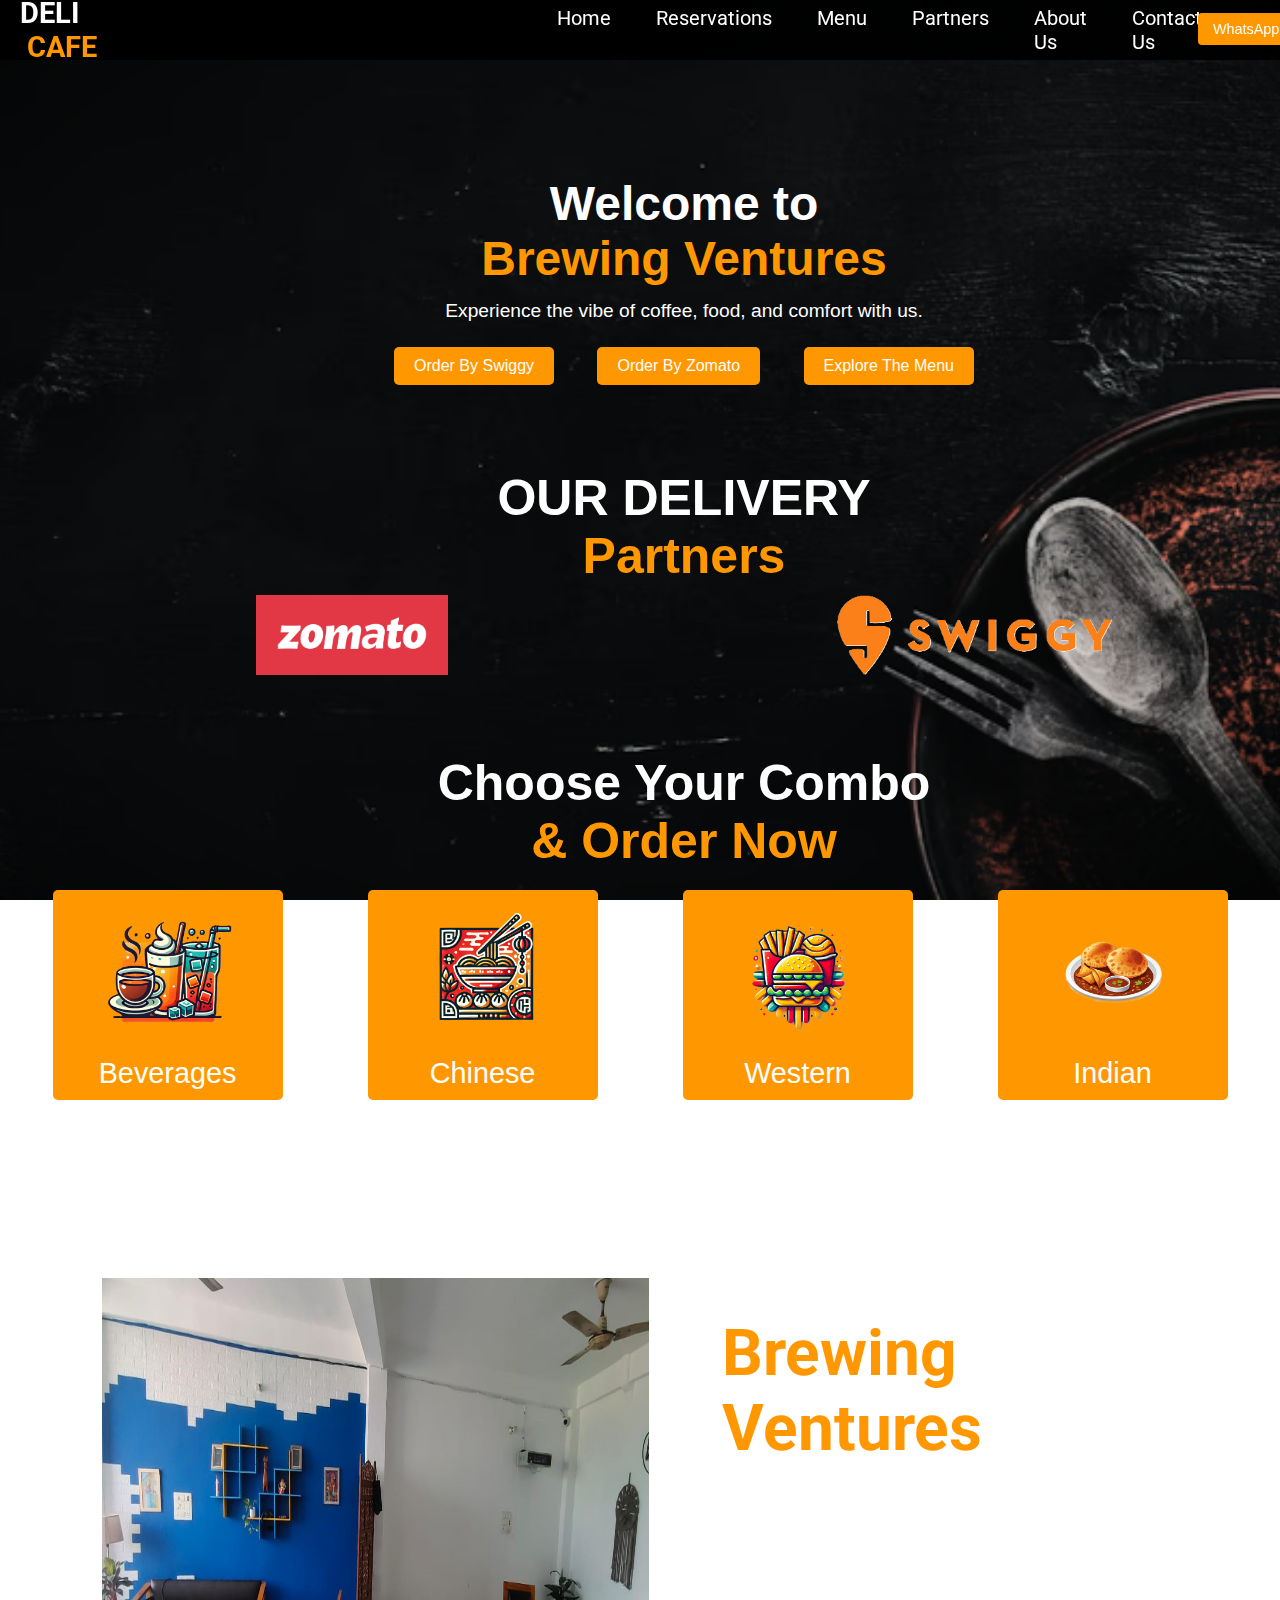
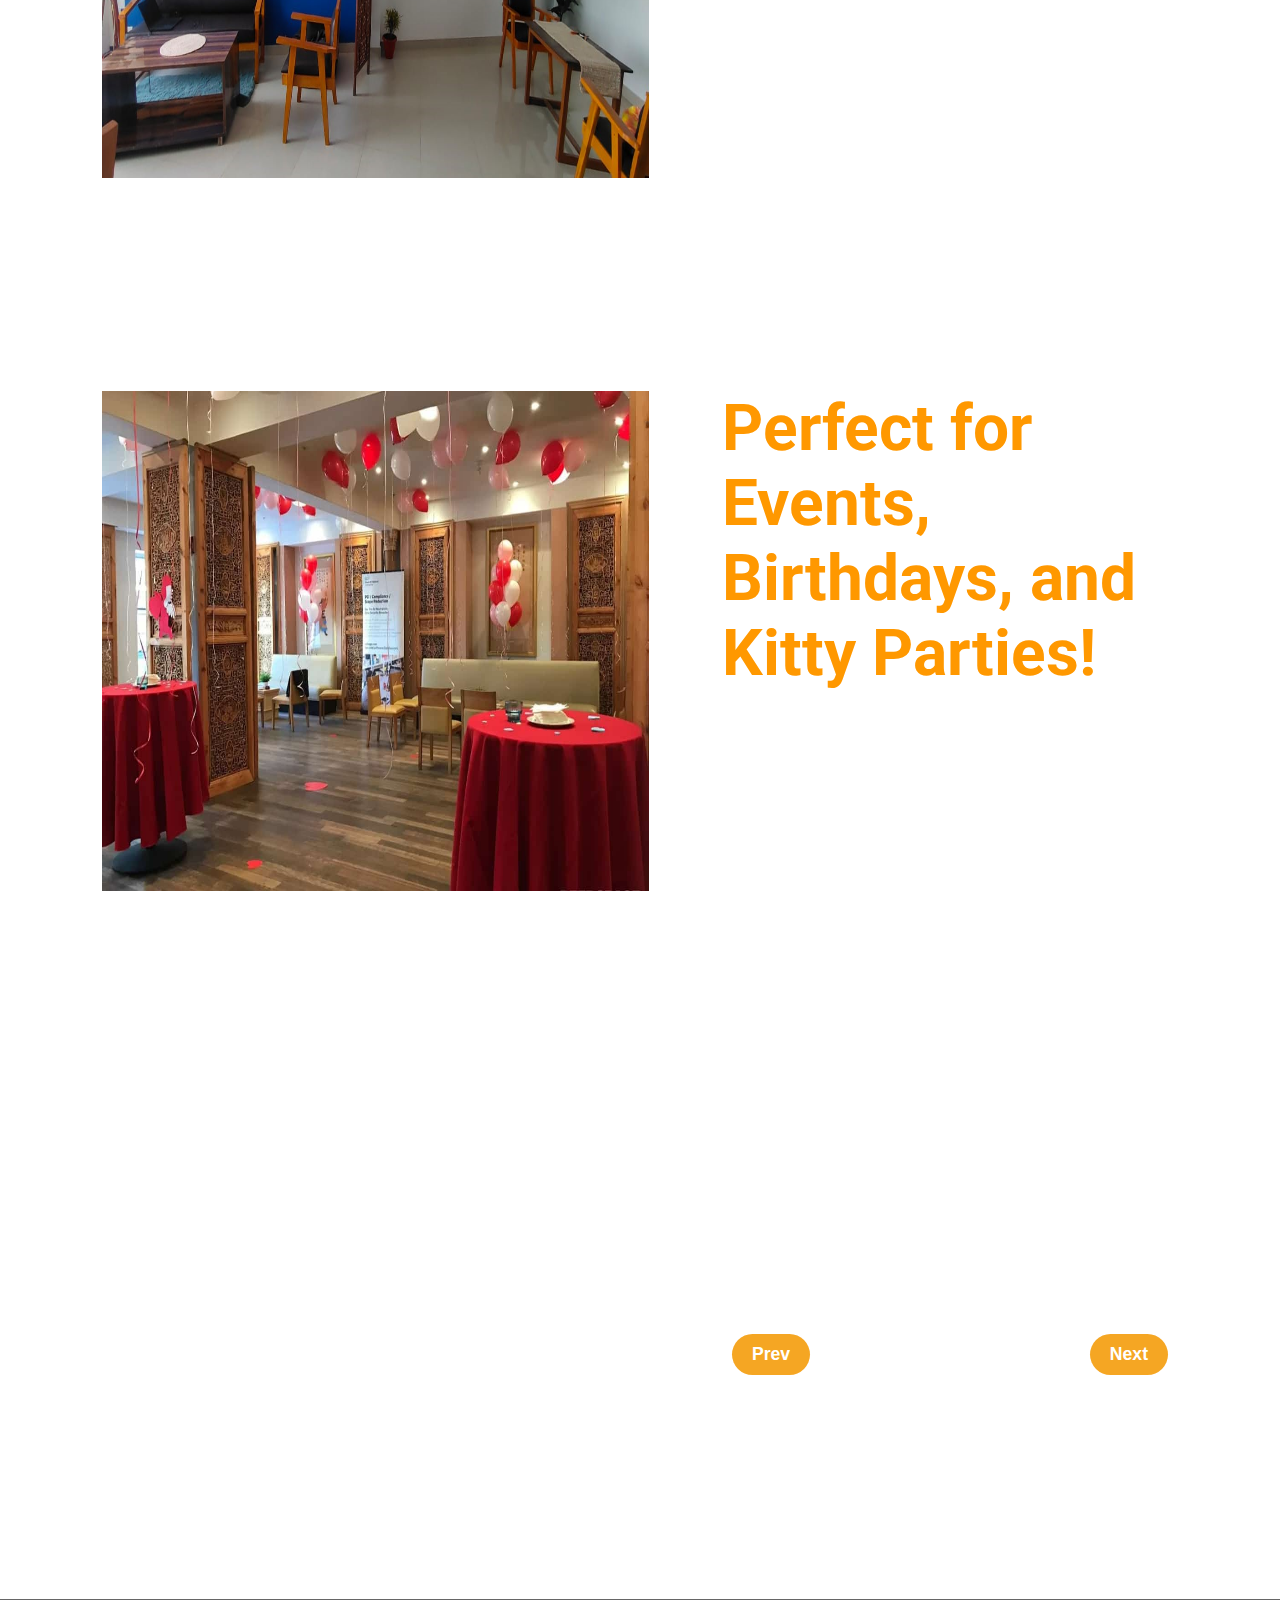
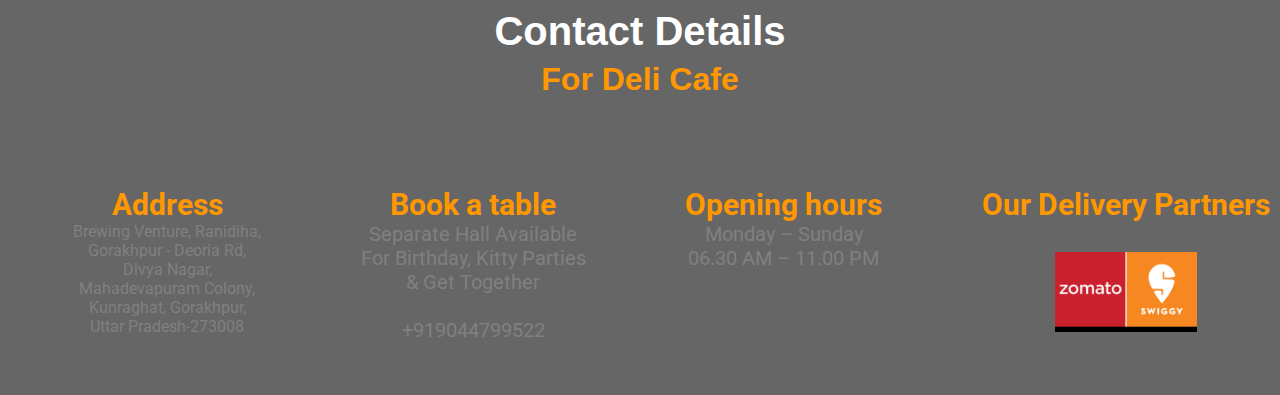
==== index.html @ f98425eb "changed the icon functioning" ====
<!DOCTYPE html>
<html lang="en">
<head>
  <meta charset="UTF-8">
  <meta name="viewport" content="width=device-width, initial-scale=1.0">
  <link href="https://fonts.googleapis.com/css2?family=Roboto:wght@400;700&display=swap" rel="stylesheet">

  <title>Deli Cafe</title>
  <link rel="stylesheet" href="style.css">
</head>
<body>
  <div class="background-container">
    <header class="hero-section">
        <nav class="navbar">
            
                <a href="index.html"><div class="logo">DELI &nbsp;<span class="highlight">CAFE</span></div></a>
            <ul class="nav-links">
                <li><a href="index.html">Home</a></li>
                <li><a href="chatform.html">Reservations</a></li>
                <li><a href="menu.html">Menu</a></li>
                <li><a href="#avii">Partners</a></li>
                <li><a href="#about-us">About Us</a></li>
                <li><a href="#Contactid">Contact Us</a></li>
            </ul>
            <a href="https://wa.me/919044799522
            "><button class="cta-button">WhatsApp</button></a>
        </nav></header> 
        </div>
    <div class="content">
      <h1>Welcome to <br> <span style="color:#ff9800 ;"> Brewing Ventures</span></h1>
      <p>Experience the vibe of coffee, food, and comfort with us.</p>
      <div style="display: flex;justify-content: space-between;">
      <a href="https://www.swiggy.com/city/gorakhpur/brewing-venture-deoria-road-golghar-rest984913"><button>Order By Swiggy</button></a>
      <a href="http://zoma.to/r/21503850" id="avii"><button>Order By Zomato</button></a>
      <a href="menu.html"><button>Explore The Menu</button></a>
    </div>
    </div>
    <div class="partnerss">
        <h1 id="avi" class="content1">OUR DELIVERY <br><span style="color: #ff9800;">Partners</span></h1>
        <a href="http://zoma.to/r/21503850"><img  class="zomato" src="Screenshot (150).png" alt="Zomato"></a>
        <a href="https://www.swiggy.com/city/gorakhpur/brewing-venture-deoria-road-golghar-rest984913"><img class="swiggy" src="images.png" alt="Swiggy"></a>
    </div>
  <div>
  <nav>
    <h1 class="content1">Choose Your Combo <br><span style="color: #ff9800;">& Order Now</span></h1>
    <ul class="menu-type">
        <li><a href="menu.html#Beverages"><button>
            <img style="height: 150px;" src="logo.jpg" alt="">
            <p>Beverages</p></button></a></li>
        <li><a href="menu.html#chinese"><button>
            <img style="height: 150px;" src="logo1.png" alt="">
            <p>Chinese</p></button></a></li>
            <li><a href="menu.html#pasta"><button>
                <img style="height: 150px;" src="logo3.png" alt="">
                <p>Western</p></button></a></li>
        <li><a href="menu.html#indian"><button>
            <img style="height: 150px;" src="logo4.jpeg" alt="">
            <p>Indian</p></button></a></li>
        
    </ul>
</nav>
</div>

<div class="about-us" id="about-us">
    <main>
        <section class="menu-section">
            <img class="event-image" src="WhatsApp Image 2024-12-07 at 20.28.45_071968f3.jpg" alt="event">
        </section>
        <section class="menu-section"> 
            <h1 class="event-text" style="margin-bottom: 50px;"><p style="color: white;font-size: xx-large;text-align: center;margin-left: -100px;"> Welcome to</p> Brewing Ventures</h1>
            <p>Welcome to Deli Cafe, where every sip and bite is crafted to perfection! We specialize in serving a delectable range of beverages and fast foods that promise to satisfy every craving. Whether you’re in the mood for a refreshing drink, a steaming cup of coffee, or a quick snack, our cozy ambiance and delightful flavors make us the go-to spot for food lovers.

                Drop in to relax, connect, and indulge in your favorite treats—because great food and beverages are best enjoyed with great company!</p>
        </section>
    </main>
</div>


<div class="about-us">
    <main>
        <section class="menu-section">
            <img class="event-image" src="san-francisco-Bright-Open-Event-Space-SOMA-next-SFMOMA.jpg" alt="event">
        </section>
        <section class="menu-section"> 
            <h1 class="event-text">Perfect for <br> Events, <br> Birthdays, and Kitty Parties!</h1>
            <p>Brewing Ventures Making Your Celebrations Unforgettable!</p>
        </section>
    </main>
</div>
<div class="about-us" id="about-us">
    <main>
        <section class="menu-section">
            <iframe src="https://www.google.com/maps/embed?pb=!1m18!1m12!1m3!1d3563.6084192847234!2d83.42944248048455!3d26.724954016835788!2m3!1f0!2f0!3f0!3m2!1i1024!2i768!4f13.1!3m3!1m2!1s0x39915d004d059161%3A0xf191e8bc02a434fe!2sBrewing%20Venture!5e0!3m2!1sen!2sin!4v1733941268283!5m2!1sen!2sin" width="600" height="450" style="border:0;" allowfullscreen="" loading="lazy" referrerpolicy="no-referrer-when-downgrade"></iframe>
        </section>
        <section class="menu-section"> 
            <h2 style="margin-left: 15%;margin-bottom: 20%;">Reviews by our Customers</h2>
            <div class="testimonial-container">
                <div class="testimonial-card">
                    <p>“I loved the variety on the menu!”</p>
                    <h4>- John Doe</h4>
                    
                </div>
                <div class="testimonial-card">
                    <p>“Service was quick, even during peak hours.”</p>
                    <h4>- Sarah Lee</h4>
                    
                </div>
                <div class="testimonial-card">
                    <p>“Loved the music and lighting—it set the perfect mood.”</p>
                    <h4>- Robert King</h4>
                    
                </div>
            </div>
            <div class="testimonial-navigation" style="display: flex;justify-content: space-between;">
                <button id="prevTestimonial" onclick="prevTestimonial()" >Prev</button>
                <button id="nextTestimonial" onclick="nextTestimonial()">Next</button>
            </div>
        </section>
    </main>
</div>
<script>
    let currentTestimonialIndex = 0;
    const testimonials = document.querySelectorAll('.testimonial-card');
    const totalTestimonials = testimonials.length;
    function showTestimonial(index) {
        testimonials.forEach((testimonial, i) => {
            testimonial.style.display = (i === index) ? 'block' : 'none';
        });
    }
    function prevTestimonial() {
        currentTestimonialIndex = (currentTestimonialIndex === 0) ? totalTestimonials - 1 : currentTestimonialIndex - 1;
        showTestimonial(currentTestimonialIndex);
    }
    function nextTestimonial() {
        currentTestimonialIndex = (currentTestimonialIndex === totalTestimonials - 1) ? 0 : currentTestimonialIndex + 1;
        showTestimonial(currentTestimonialIndex);
    }
    showTestimonial(currentTestimonialIndex);
</script>




<div class="contact" id="Contactid">
    <h1>Contact Details <br> <span style="font-size: xx-large;color: #ff9800;">For Deli Cafe</span></h1>
    <div class="c">
<div class="c1">
<h2>Address</h2>
<p>Brewing Venture, Ranidiha, <br> Gorakhpur - Deoria Rd, <br>Divya Nagar, <br>Mahadevapuram Colony,<br> Kunraghat, Gorakhpur,<br> Uttar Pradesh-273008</p></div>
<div class="c2">
<h2>Book a table</h2>
<p >Separate Hall Available <br> For Birthday, Kitty Parties <br> & Get Together <br><br> +919044799522</p>
</div>
<div class="c3">
<h2>Opening hours</h2>
<p>Monday – Sunday <br>
    06.30 AM – 11.00 PM</p>
</div>
<div class="c4">
<h2>Our Delivery Partners</h2>
<img src="901916-swiggy-vs-zomato.jpg" alt="">
</div>
</div>
</div>
</body>
</html>
---- style.css ----
/* General Reset */
* {
    margin: 0;
    padding: 0;
    box-sizing: border-box;
  }
  body{
    color: white;
    background-image: url('clay-dishes-plate-top-view-free-space-your-text_187166-10574.png');
    background-repeat: no-repeat;
    background-size:cover;
    background-position: center;
    background-attachment: fixed;
    /* filter: blur(8px); */
    /* position: relative; */
    height: 100vh;
    font-size: 20px;
    font-family: 'Roboto', sans-serif;
  }
  /* Full-Screen Background */
  background-container{
    display: block;
}

  
  /* Hero Section Styling */
  .hero-section {
    background-color: rgba(0, 0, 0, 0.316); /* Dark overlay for contrast */
    color: white;
    /* padding: 10px 0; */
   width: 100%;
    
  }
  
  /* Navbar */
  .navbar {
    position: fixed;
    top: 0;
    display: flex;
    justify-content: space-between;
    align-items: center;
    /* padding: 0 20px; */
    list-style: none;
    height: 60px;
    margin-top: 0px;
    background-color: rgba(0, 0, 0, 0.916);
    width: 100%;
    
  } 
  .nav-links a:hover{
    border-bottom: 1px solid #ff9800;
    padding-bottom: 15px;
  }
  .logo {
    font-size: 1.8rem;
    font-weight: bold;
    color: white;
    margin-left: 20px;
  }
  
  .highlight {
    color: #ff9800; /* Highlighted color for the name */
  }
  
  .nav-links {
    display: flex;
    list-style: none;
    gap: 25px;
    font-size: 20px;
    font-family: 'Roboto', sans-serif;
    margin-left: 440px;
  }
  
  .nav-links li a {
    color: white;
    text-decoration: none;
    
  }
  
  .nav-links li a:hover {
    color: #ff9800;
  }
  
  .cta-button {
    background: #ff9800;
    color: white;
    border: none;
    padding: 8px 15px;
    font-size: 0.9rem;
    border-radius: 4px;
    /* cursor: pointer; */
    margin-left: -25%;
    margin-top: -20px;

  }
  
  .cta-button:hover {
    background: #e68900;
  }
  
  /* Content Styling */
  .content {
    
    margin-left: 30%;
    margin-top: 13%;
    text-align: center;
    color: white;
    font-family: Arial, sans-serif;
    max-width: 600px;
    padding: 10px;
  }
  
  .content h1 {
    font-size: 3rem;
    margin-bottom: 10px;
  }
  
  .content p {
    font-size: 1.2rem;
    margin-bottom: 20px;
    line-height: 1.6;
  }
  
  .content button {
    background: #ff9800;
    border: none;
    color: white;
    padding: 10px 20px;
    border-radius: 5px;
    font-size: 1rem;
    cursor: pointer;
  }
  
  .content button:hover {
    background: #e68900;
  }
.content a:hover{
  transform: scale(1.1);
}

  /* Main Pheiage menu */
nav ul {
    list-style-type: none;
    padding: 0;
    margin: 0;
    display: flex;
    justify-content: space-around;
 /* Light gray navigation */
    padding: 10px;
}

nav li {
    margin: 0 10px;
}

nav a {
    text-decoration: none;
}
main {
    display: flex;
    justify-content: space-around;
    padding: 20px;
}
.content1 {
    
    margin-left: 30%;
    margin-top: 5%;
    text-align: center;
    color: white;
    font-family: Arial, sans-serif;
    max-width: 600px;
    padding: 10px;
    font-size: 50px;
  }
  .menu-type button {
    background: #ff9800;
    border: none;
    color: white;
    padding: 10px 20px;
    border-radius: 5px;
    font-size: 1.8rem;
    padding-left: 40px;
    padding-right: 40px;

  }
  .menu-type button:visited{
    background-color: rgba(255, 152, 0, 0.3)
  }
  .menu-type button:hover {
    background: #e68900;
    transform: scale(1.2);
  }
.menu-section {
    padding: 20px;
    padding: 20px;
    width: 40%;
}
.menu-section ul {
    list-style-type: none;
    padding: 0;
    margin: 0;
}

.menu-section li {
    margin-bottom: 15px;
    color: white;
}

.menu-section span {
    margin-left: 30%;
    background-color: #ff9800;
    padding: 4px;
    float: right;
    margin: 1px;
    border: 1px solid #ff9800;
    border-radius: 10px;
    text-decoration: none;
}
.menu-section span a{
    text-decoration: none;
    color: white;
}
.menu-section span:hover{
    background-color: #e68900;
    
}

.menu-type li a{
text-decoration: none;
color: white;

}
.menu-type li a:hover {
   color: #e68900;
   transform: scale(1.2);
}
.zomato{
    margin-left: 20%;
    height: 80px;
}
.swiggy{
    margin-left: 30%;
    height: 80px;
}
.event-text{
  font-size: 4rem;
  color: #ff9800;
}
.event-image{
  height: 500px;
  width: 120%;
}
.about-us{
   margin-top: 10%;
}
.contact{
 
    background-color: rgba(0, 0, 0, 0.6);
    text-align: center;
    color: white;
    font-family: Arial, sans-serif;
    width: 100%;
    padding: 10px;
    

}
.contact h1{
    margin-bottom:7%;
}
.c{
  display: flex;
  justify-content: space-between;
    list-style: none;
    gap: 25px;
    font-size: 20px;
    font-family: 'Roboto', sans-serif;
   margin-left: 5%;
}
.c p{
  margin-bottom: 19%;
  color: gray;
}
.c1 p{
font-size: 1rem;
}
.c h2{
  color: #ff9800;
}
.c4 img{
  margin-top: 30px;
  height: 80px;
}
.testimonial-section {
  background-repeat: no-repeat;
  background-size: cover;
  margin-top: 40px;
  background: rgba(0,0,0,0.1);
  padding: 50px 20px;
  border-radius: 15px;
  margin: 20px;
  color: #fff;
}

.testimonial-section h2 {
  font-size: 2.5rem;
  margin-bottom: 40px;
  font-weight: 700;
  color: #f5a623;
}

.testimonial-container {
  display: flex;
  justify-content: center;
  align-items: center;
  gap: 20px;
  overflow: hidden;
  position: relative;
  width: 80%;
  margin: 0 auto;
}

.testimonial-card p {
  font-size: 1.1rem;
  font-style: italic;
  color:white;
  font-weight: 1000;
  margin-bottom: 20px;
}

.testimonial-card h4 {
  font-size: 1.3rem;
  font-weight: 700;
  color: white;
}

.testimonial-card p:last-child {
  font-size: 1rem;
  color: white;
  font-weight: 300;
}

.testimonial-navigation {
  margin-top: 40px;
}

.testimonial-navigation button {
  padding: 10px 20px;
  background-color: #f5a623;
  border: none;
  color:white;
  border-radius: 25px;
  font-size: 1.1rem;
  font-weight: 600;
  cursor: pointer;
  transition: background-color 0.3s ease, transform 0.3s ease;
  margin: 0 10px;
}

.testimonial-navigation button:hover {
  background-color: #d67f0c;
  transform: translateY(-5px);
}
.partners a:hover{
  transform: scale(2);
}
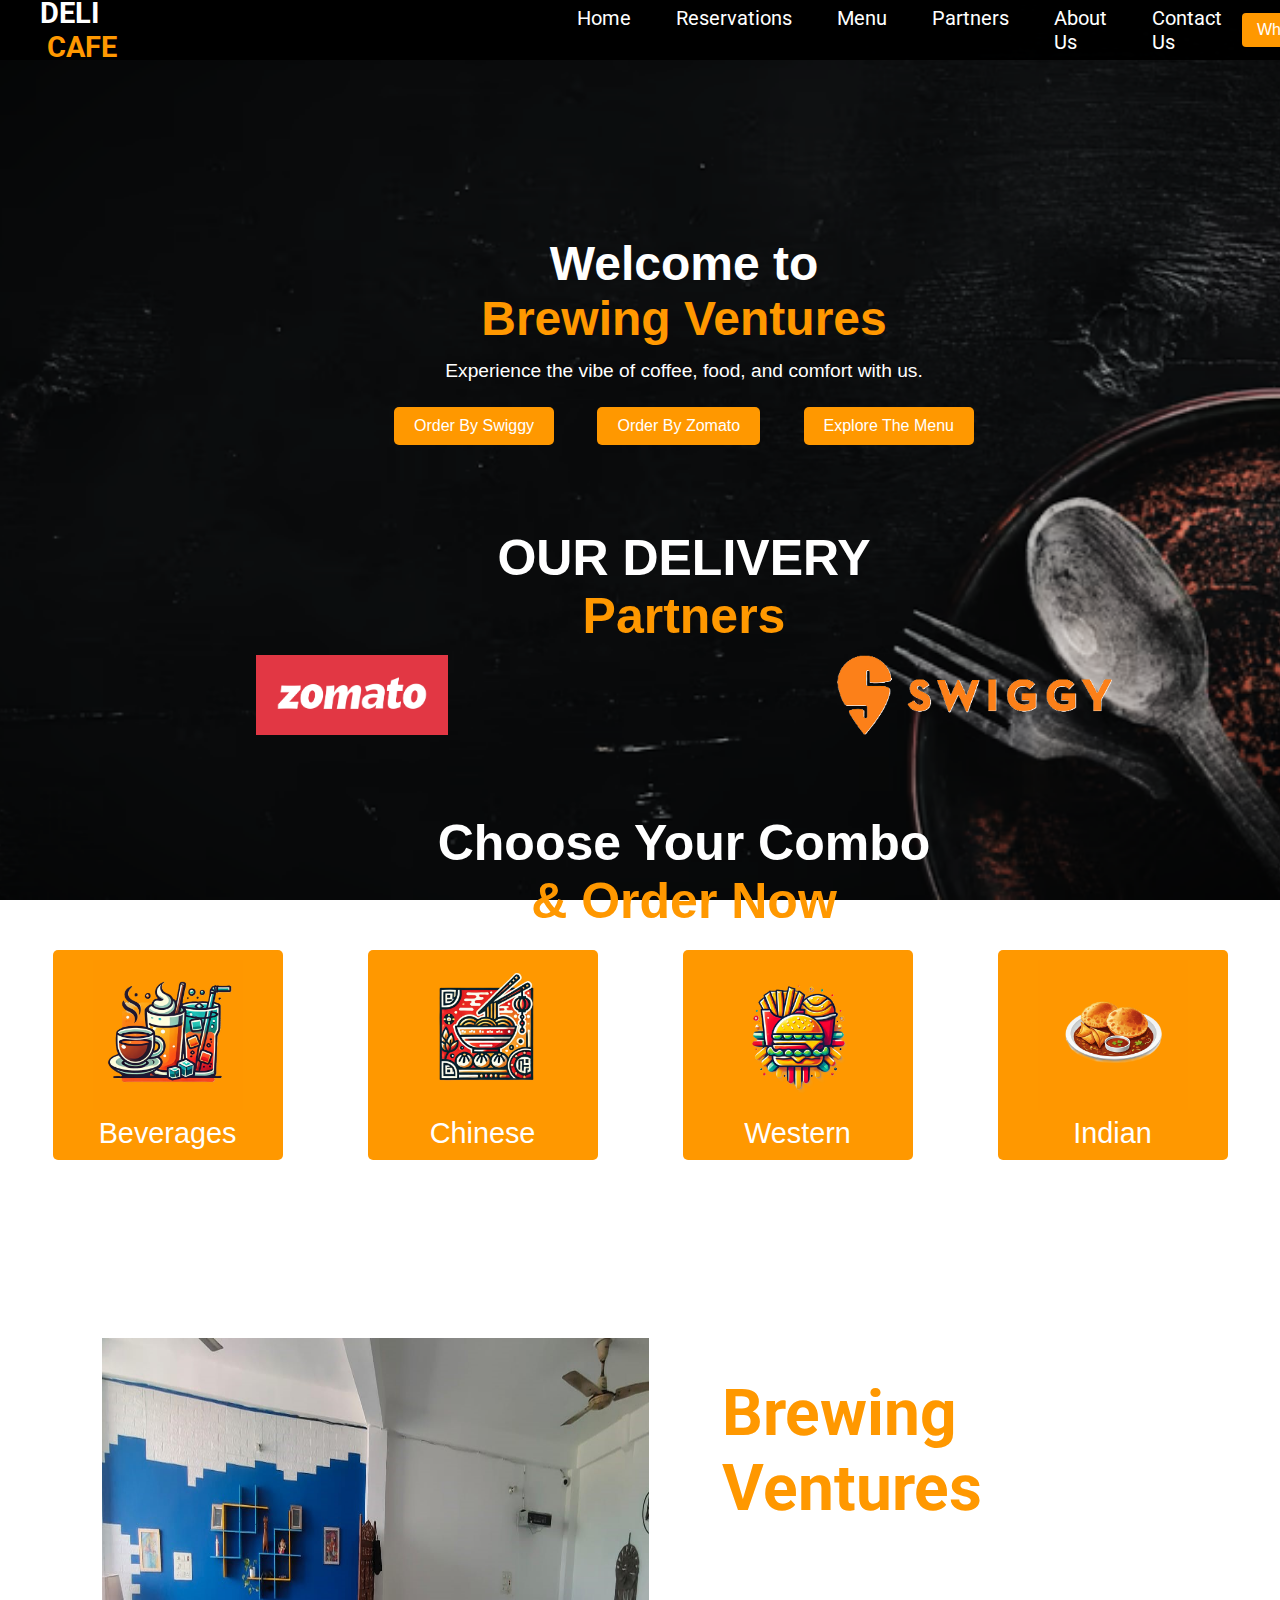
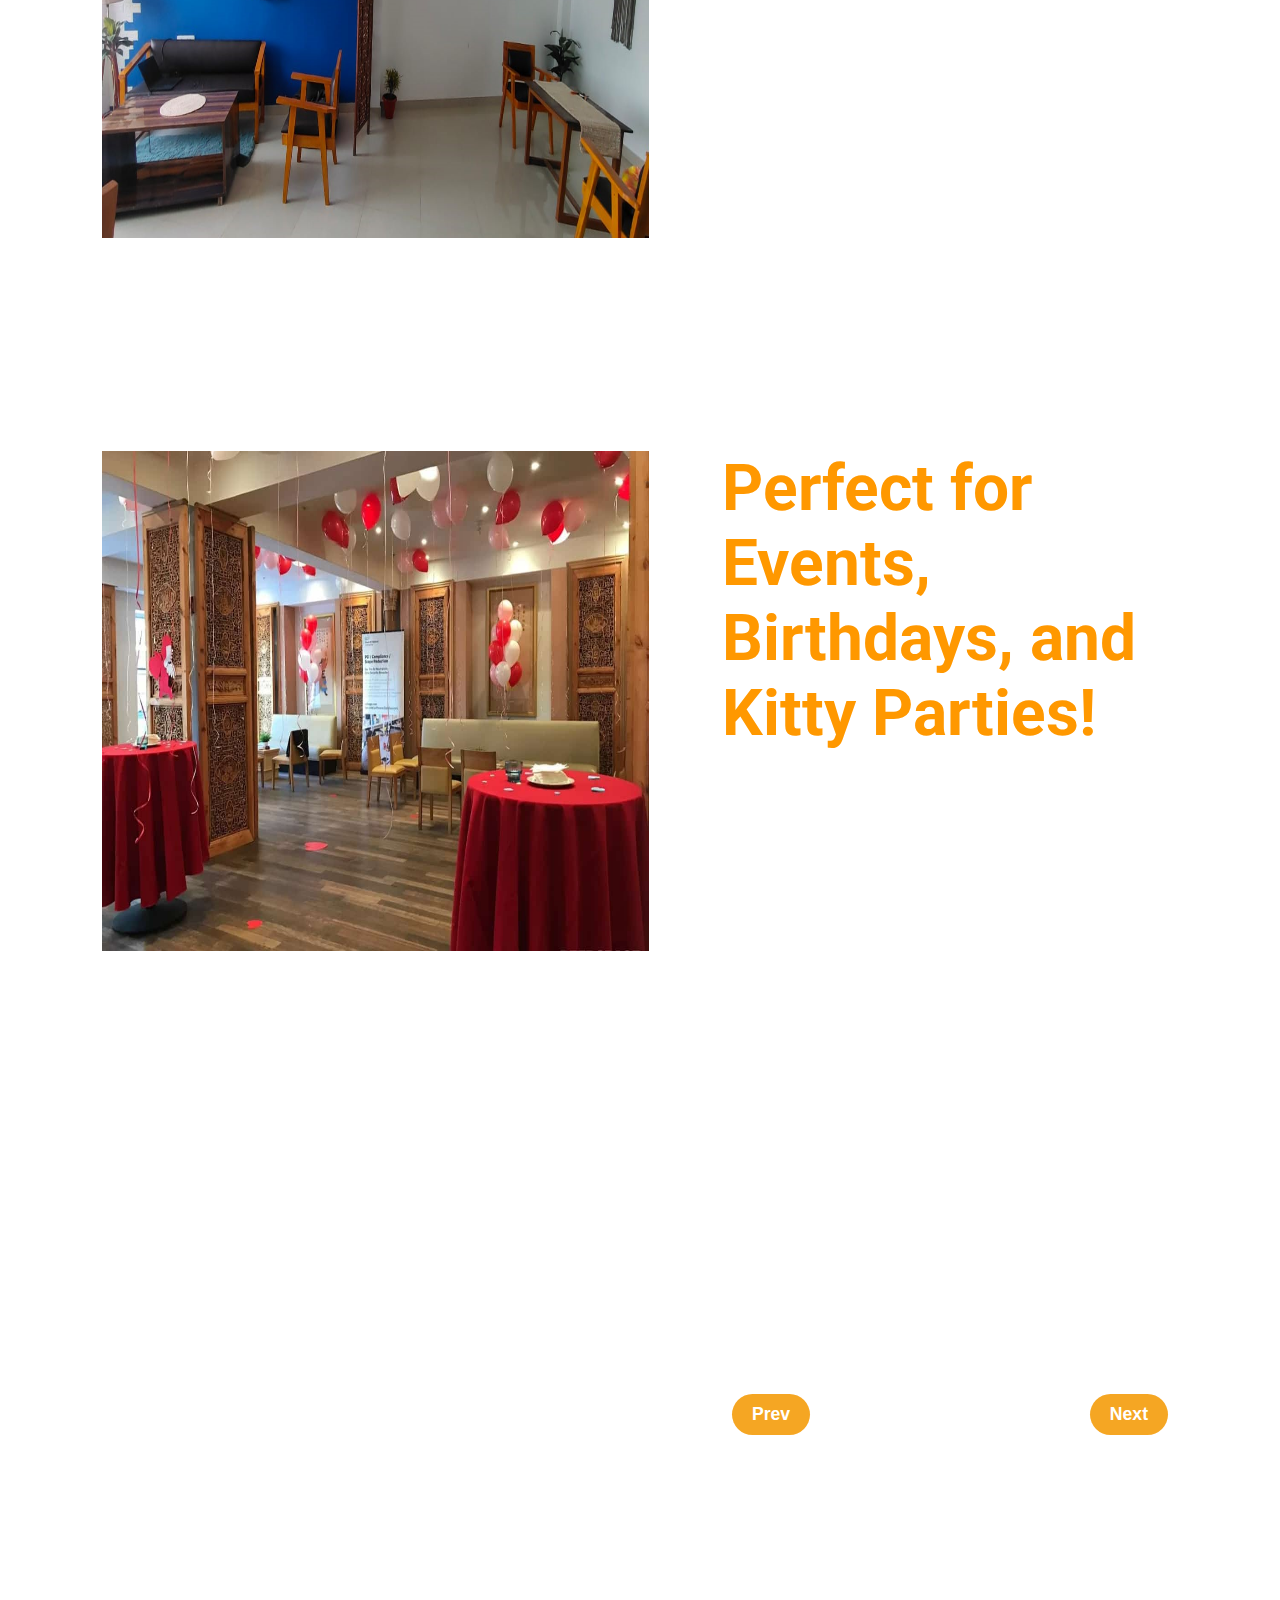
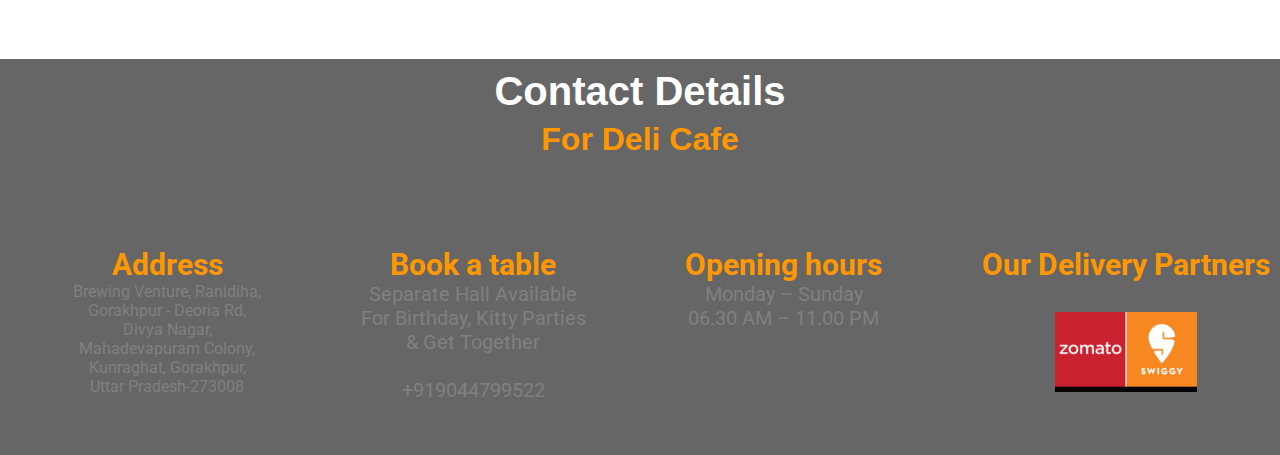
==== commit a578d85e: "will work on responsiveness later" ====
--- a/index.html
+++ b/index.html
@@ -4,7 +4,7 @@
   <meta charset="UTF-8">
   <meta name="viewport" content="width=device-width, initial-scale=1.0">
   <link href="https://fonts.googleapis.com/css2?family=Roboto:wght@400;700&display=swap" rel="stylesheet">
-
+  <link rel="icon" href="logooo.jpg" type="image/x-icon">
   <title>Deli Cafe</title>
   <link rel="stylesheet" href="style.css">
 </head>
--- a/style.css
+++ b/style.css
@@ -33,20 +33,20 @@
   }
   
   /* Navbar */
-  .navbar {
+  /* .navbar {
     position: fixed;
     top: 0;
     display: flex;
     justify-content: space-between;
     align-items: center;
-    /* padding: 0 20px; */
+    
     list-style: none;
     height: 60px;
     margin-top: 0px;
     background-color: rgba(0, 0, 0, 0.916);
     width: 100%;
     
-  } 
+  }  */
   .nav-links a:hover{
     border-bottom: 1px solid #ff9800;
     padding-bottom: 15px;
@@ -86,17 +86,36 @@
     color: white;
     border: none;
     padding: 8px 15px;
-    font-size: 0.9rem;
+    font-size: 1rem; /* Adjust font size */
     border-radius: 4px;
-    /* cursor: pointer; */
-    margin-left: -25%;
-    margin-top: -20px;
-
+    margin: 0; /* Reset margin */
+    position: relative;
+    z-index: 10; /* Ensure it doesn't overshadow other elements */
+    transition: transform 0.3s ease, background-color 0.3s ease;
   }
   
   .cta-button:hover {
     background: #e68900;
-  }
+    transform: scale(1.1); /* Add slight hover effect */
+  }
+  
+  .navbar {
+    display: flex;
+    justify-content: space-between;
+    align-items: center;
+    background-color: rgba(0, 0, 0, 0.916);
+    height: 60px;
+    width: 100%;
+    padding: 0 20px; /* Add padding for spacing */
+  }
+  
+  @media (max-width: 768px) {
+    .cta-button {
+      padding: 5px 10px; /* Adjust padding for smaller screens */
+      font-size: 0.9rem; /* Reduce font size */
+    }
+  }
+  
   
   /* Content Styling */
   .content {
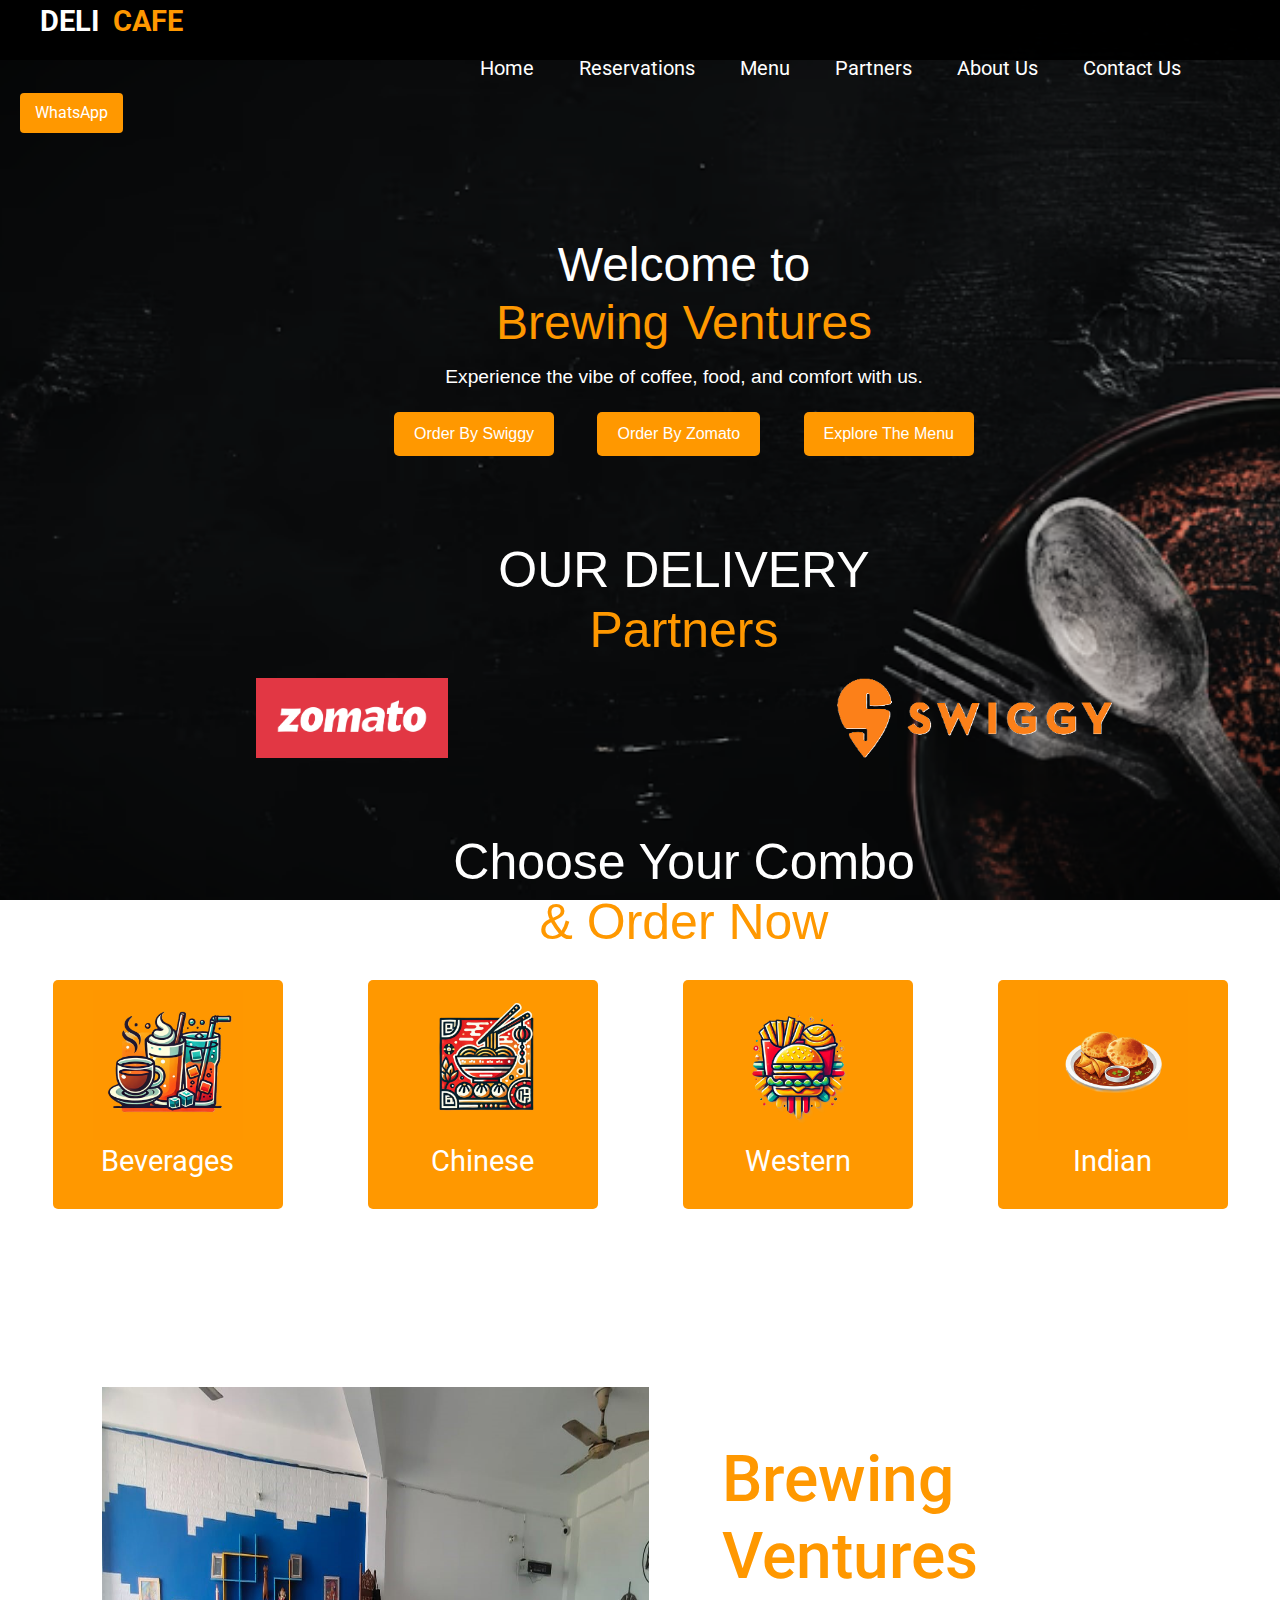
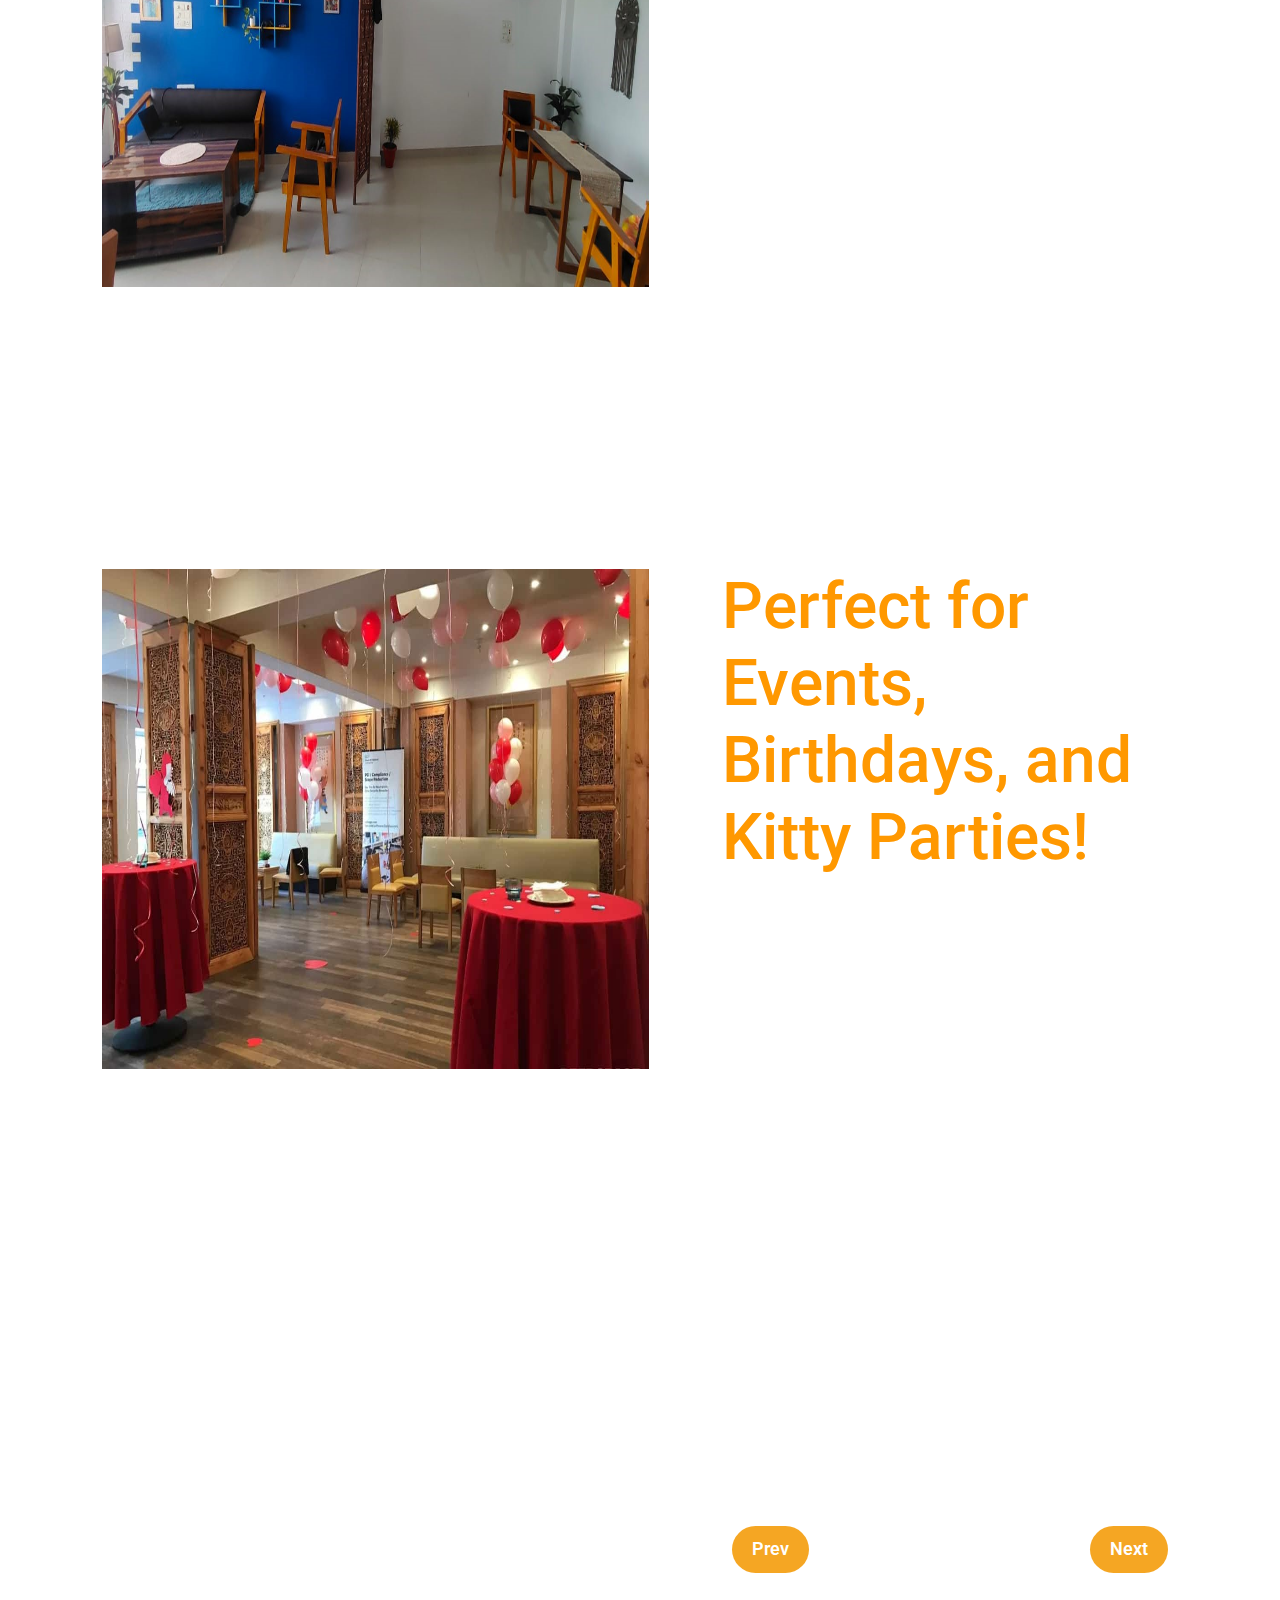
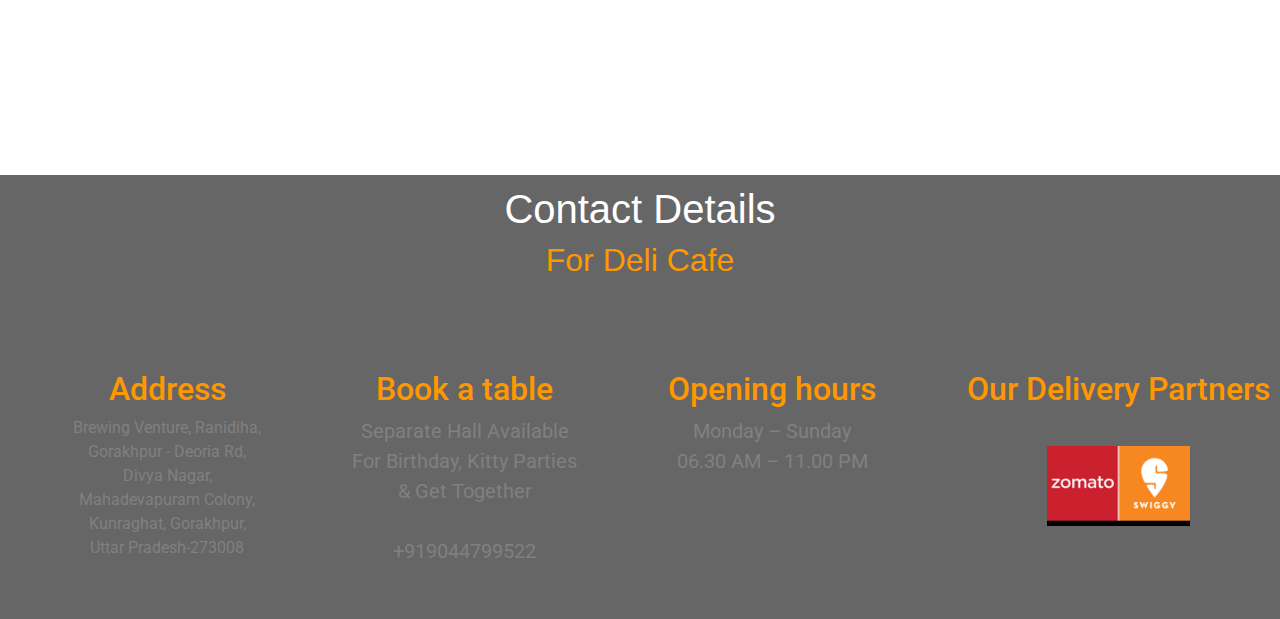
==== commit afcb3ffd: "added something" ====
--- a/index.html
+++ b/index.html
@@ -5,6 +5,8 @@
   <meta name="viewport" content="width=device-width, initial-scale=1.0">
   <link href="https://fonts.googleapis.com/css2?family=Roboto:wght@400;700&display=swap" rel="stylesheet">
   <link rel="icon" href="logooo.jpg" type="image/x-icon">
+  <link rel="stylesheet" href="https://maxcdn.bootstrapcdn.com/bootstrap/4.0.0/css/bootstrap.min.css">
+
   <title>Deli Cafe</title>
   <link rel="stylesheet" href="style.css">
 </head>
--- a/style.css
+++ b/style.css
@@ -382,3 +382,18 @@
 .partners a:hover{
   transform: scale(2);
 }
+@media (max-width: 768px) {
+  .destination {
+      width: calc(45% - 20px);
+  }
+}
+
+@media (max-width: 480px) {
+  .destination {
+      width: calc(100% - 20px);
+  }
+
+  .destination img {
+      height: 150px;
+  }
+}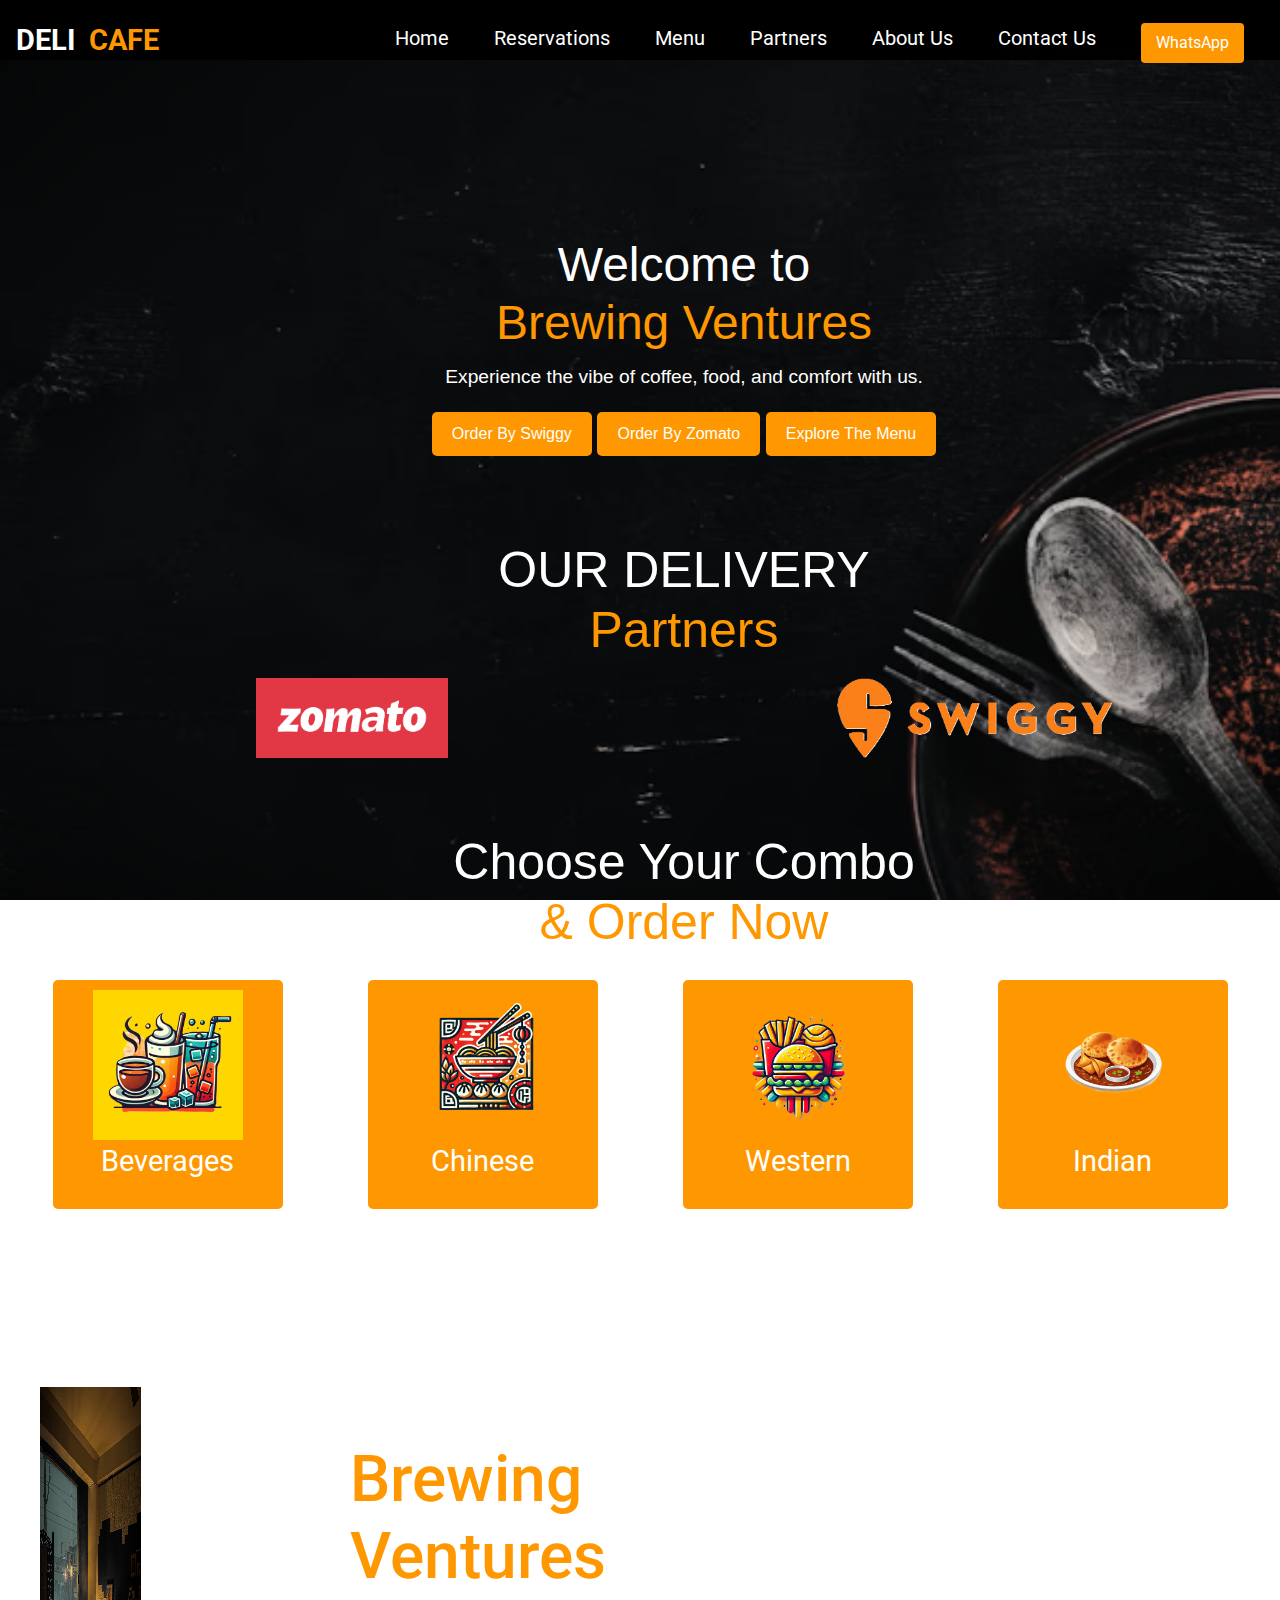
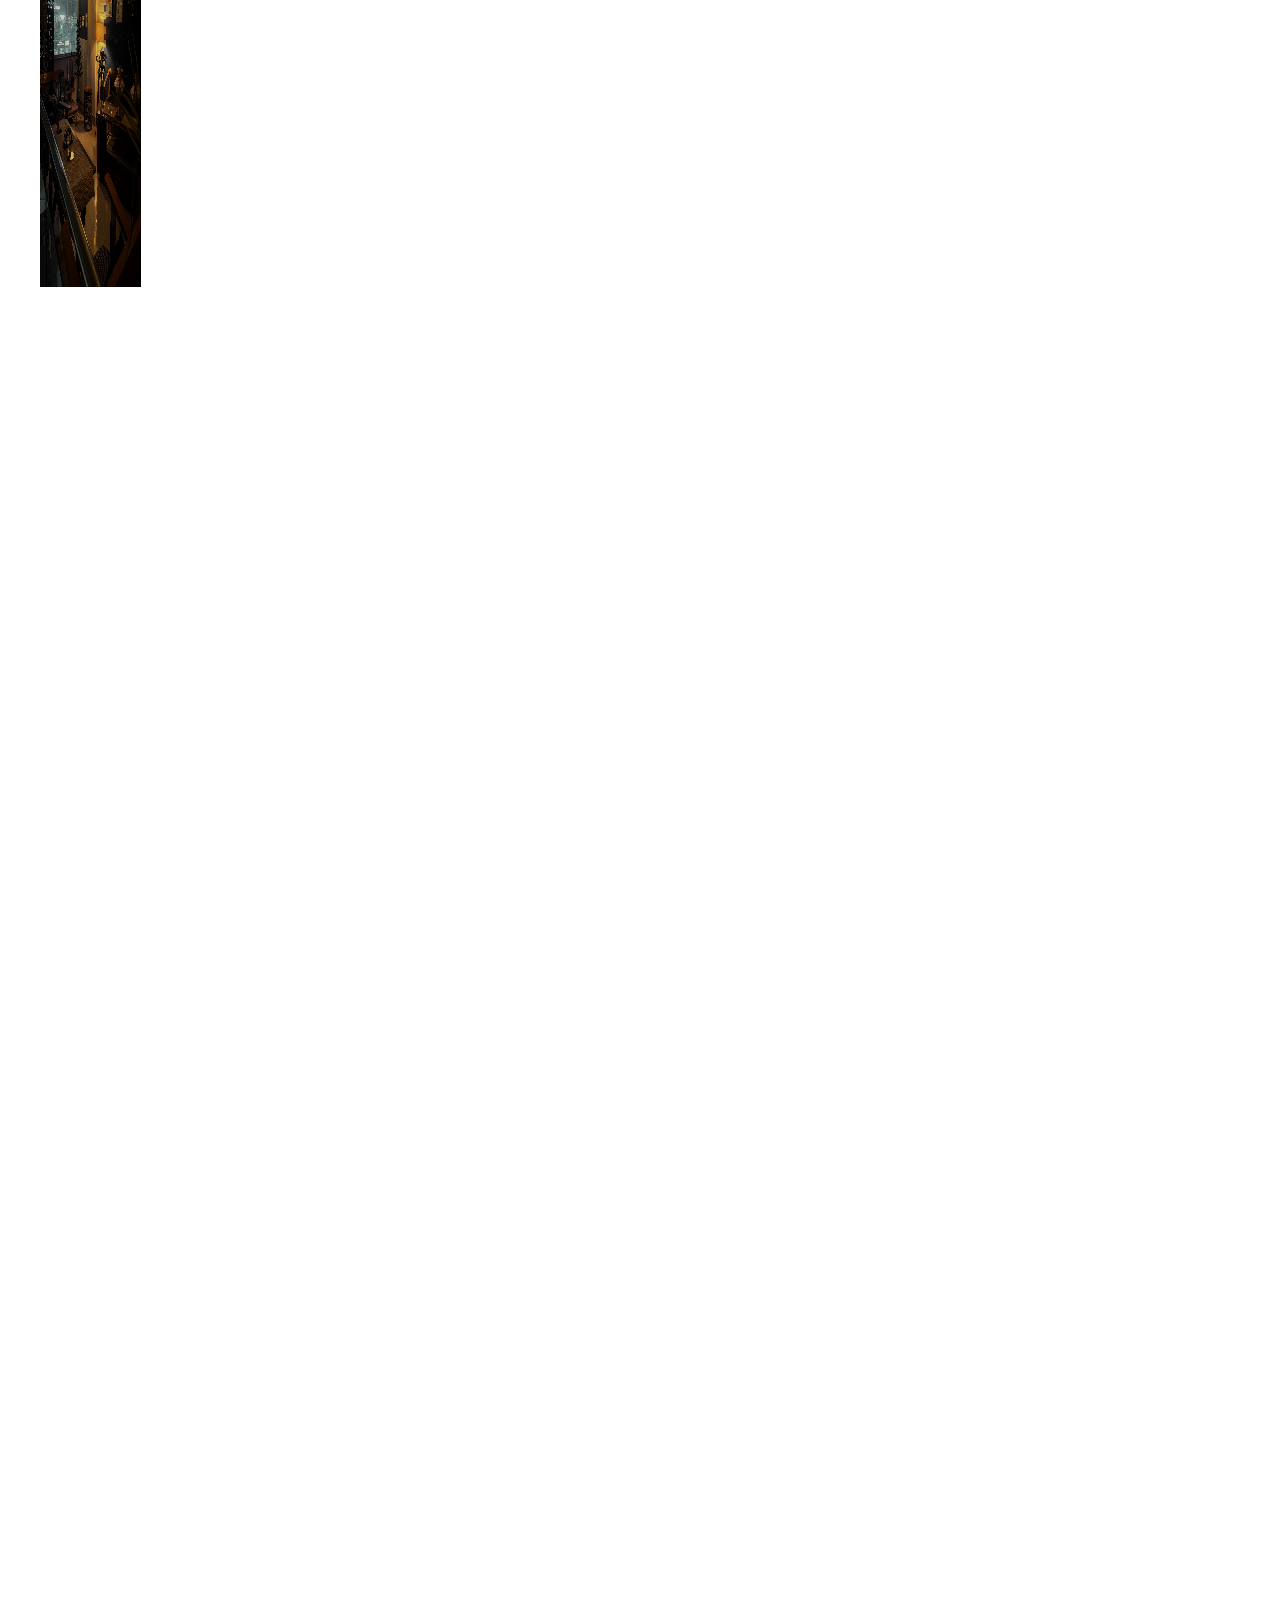
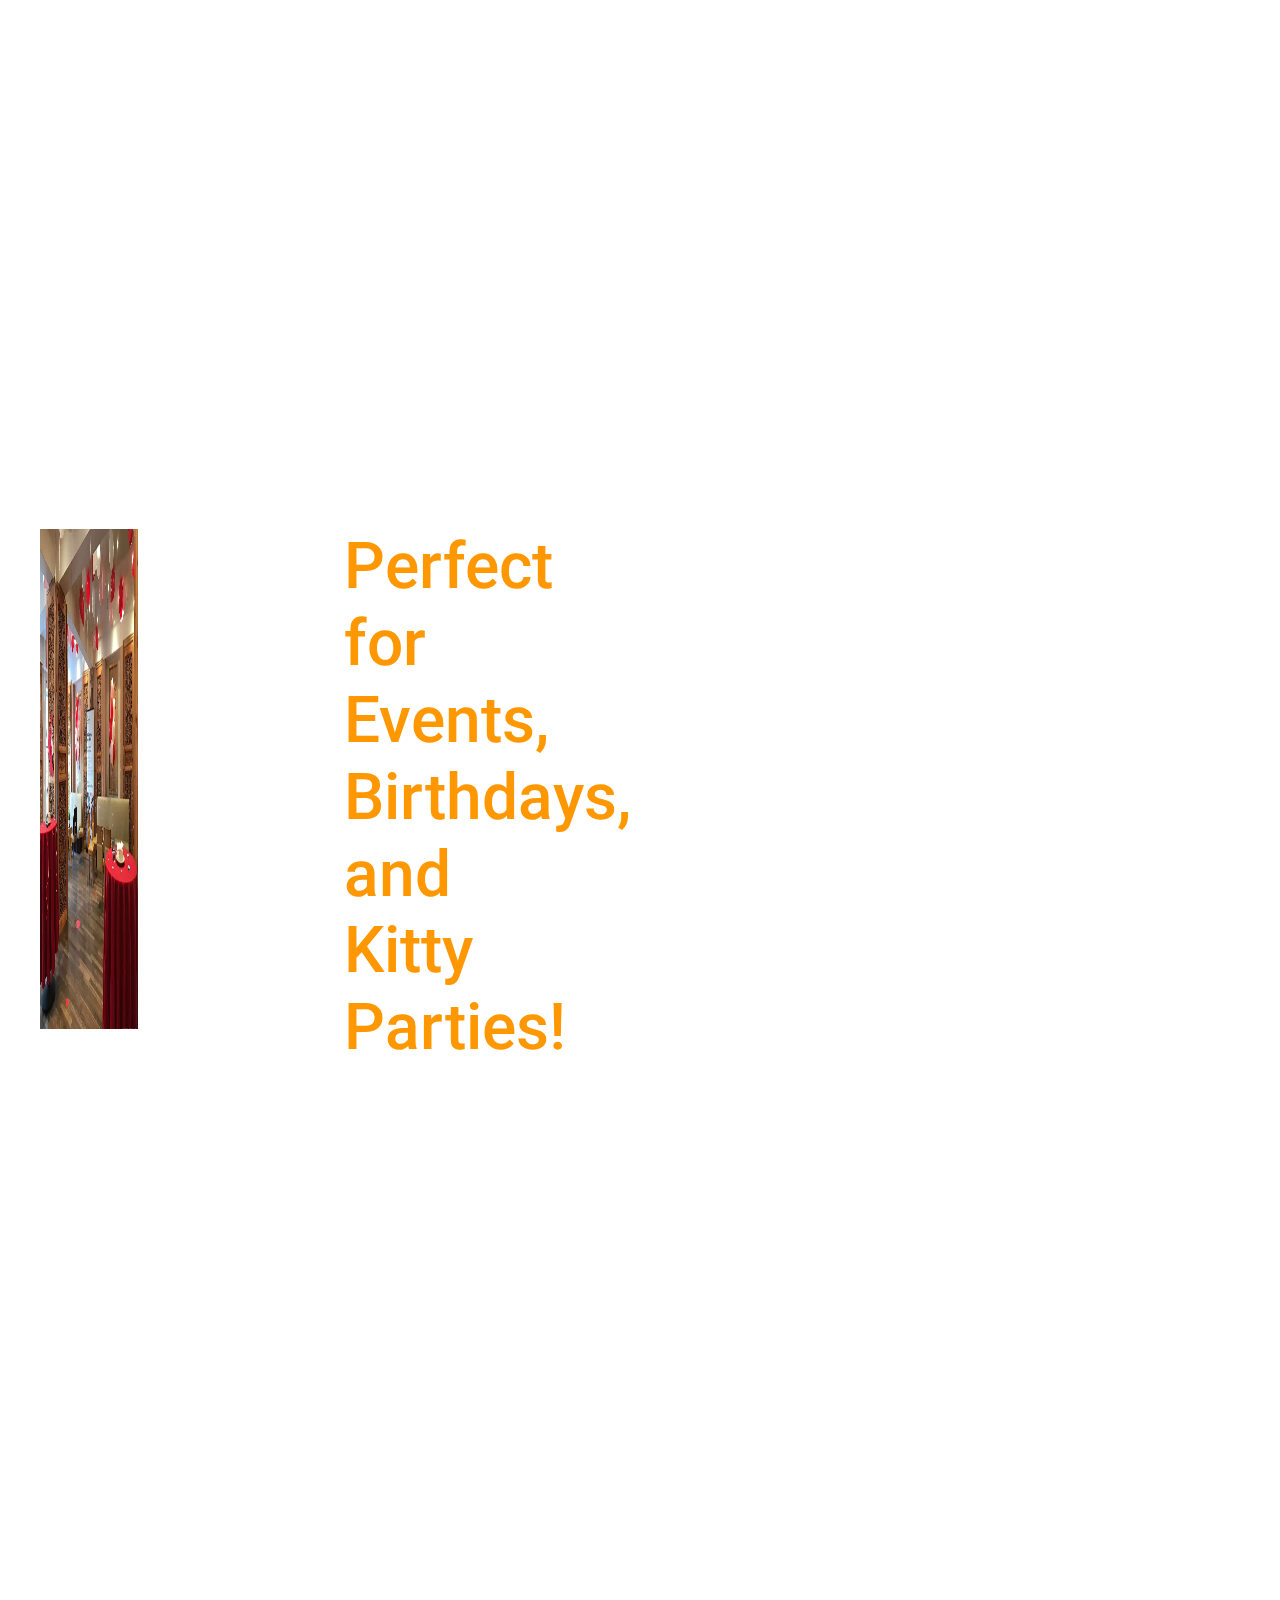
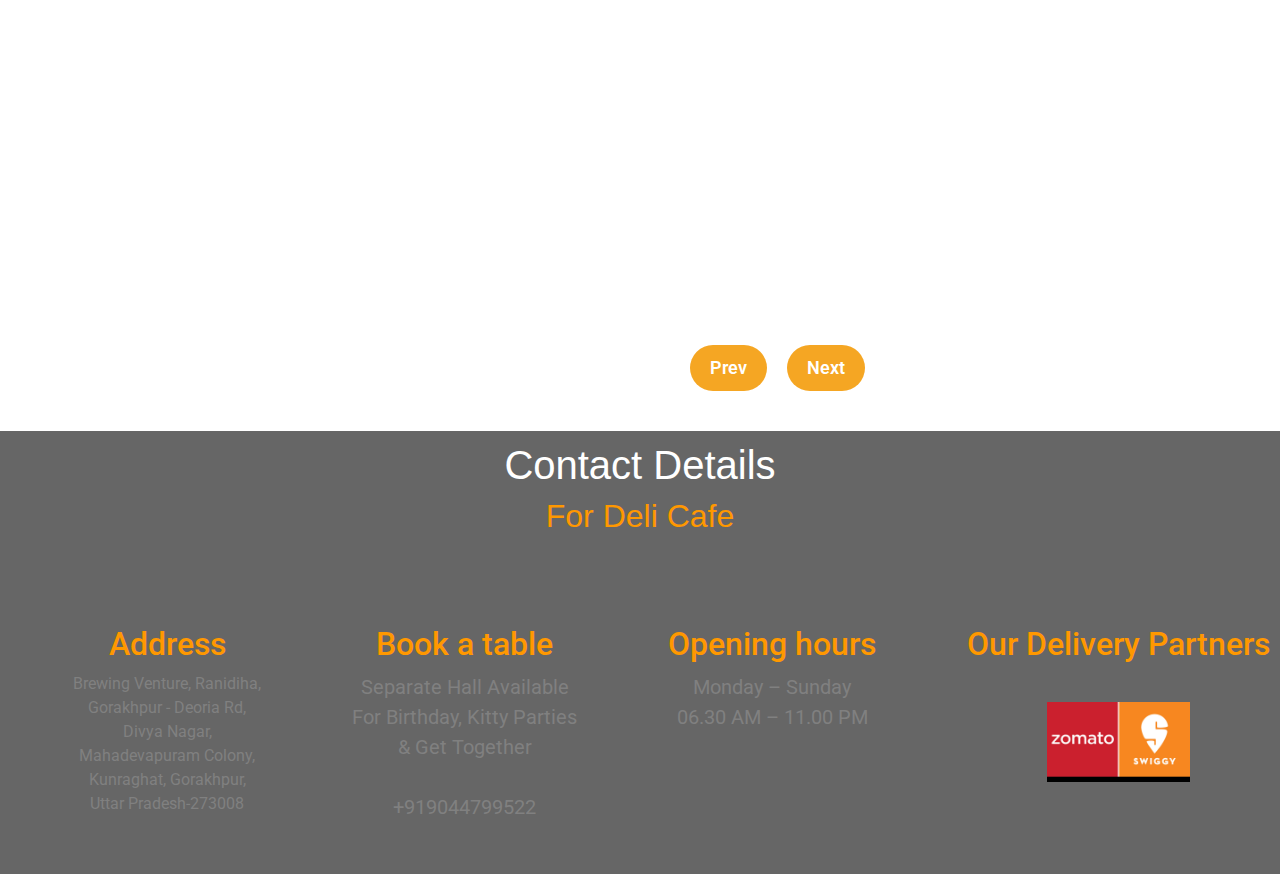
==== commit 37ee3305: "changed everything" ====
--- a/index.html
+++ b/index.html
@@ -6,9 +6,12 @@
   <link href="https://fonts.googleapis.com/css2?family=Roboto:wght@400;700&display=swap" rel="stylesheet">
   <link rel="icon" href="logooo.jpg" type="image/x-icon">
   <link rel="stylesheet" href="https://maxcdn.bootstrapcdn.com/bootstrap/4.0.0/css/bootstrap.min.css">
-
+<!-- <link rel="stylesheet" href="res.css">
+<link rel="stylesheet" href="res.js"> -->
   <title>Deli Cafe</title>
   <link rel="stylesheet" href="style.css">
+  <link rel="stylesheet" href="res.css">
+  <link rel="stylesheet" href="style1.css">
 </head>
 <body>
   <div class="background-container">
@@ -23,15 +26,16 @@
                 <li><a href="#avii">Partners</a></li>
                 <li><a href="#about-us">About Us</a></li>
                 <li><a href="#Contactid">Contact Us</a></li>
+                <li><a href="https://wa.me/919044799522"><button class="cta-button">WhatsApp</button></a></li>
             </ul>
-            <a href="https://wa.me/919044799522
-            "><button class="cta-button">WhatsApp</button></a>
-        </nav></header> 
+            
+        </nav>
+    </header> 
         </div>
     <div class="content">
-      <h1>Welcome to <br> <span style="color:#ff9800 ;"> Brewing Ventures</span></h1>
+      <h1>Welcome to <br><span style="color:#ff9800 ;"> Brewing Ventures</span></h1>
       <p>Experience the vibe of coffee, food, and comfort with us.</p>
-      <div style="display: flex;justify-content: space-between;">
+      <div class="co-btn">
       <a href="https://www.swiggy.com/city/gorakhpur/brewing-venture-deoria-road-golghar-rest984913"><button>Order By Swiggy</button></a>
       <a href="http://zoma.to/r/21503850" id="avii"><button>Order By Zomato</button></a>
       <a href="menu.html"><button>Explore The Menu</button></a>
@@ -42,7 +46,7 @@
         <a href="http://zoma.to/r/21503850"><img  class="zomato" src="Screenshot (150).png" alt="Zomato"></a>
         <a href="https://www.swiggy.com/city/gorakhpur/brewing-venture-deoria-road-golghar-rest984913"><img class="swiggy" src="images.png" alt="Swiggy"></a>
     </div>
-  <div>
+  <div class="avik">
   <nav>
     <h1 class="content1">Choose Your Combo <br><span style="color: #ff9800;">& Order Now</span></h1>
     <ul class="menu-type">
@@ -68,11 +72,10 @@
         <section class="menu-section">
             <img class="event-image" src="WhatsApp Image 2024-12-07 at 20.28.45_071968f3.jpg" alt="event">
         </section>
-        <section class="menu-section"> 
-            <h1 class="event-text" style="margin-bottom: 50px;"><p style="color: white;font-size: xx-large;text-align: center;margin-left: -100px;"> Welcome to</p> Brewing Ventures</h1>
-            <p>Welcome to Deli Cafe, where every sip and bite is crafted to perfection! We specialize in serving a delectable range of beverages and fast foods that promise to satisfy every craving. Whether you’re in the mood for a refreshing drink, a steaming cup of coffee, or a quick snack, our cozy ambiance and delightful flavors make us the go-to spot for food lovers.
-
-                Drop in to relax, connect, and indulge in your favorite treats—because great food and beverages are best enjoyed with great company!</p>
+        <section class="menu-section" id="maaa"> 
+            <h1 class="event-text" style="margin-bottom: 50px;"><p class="aviki"> Welcome to</p> Brewing Ventures</h1>
+            <p class="textt">Welcome to Deli Cafe, where every sip and bite is crafted to perfection! We specialize in serving a delectable range of beverages and fast foods that promise to satisfy every craving. Whether you’re in the mood for a refreshing drink, a steaming cup of coffee, or a quick snack, our cozy ambiance and delightful flavors make us the go-to spot for food lovers.
+            Drop in to relax, connect, and indulge in your favorite treats—because great food and beverages are best enjoyed with great company!</p>
         </section>
     </main>
 </div>
@@ -100,7 +103,7 @@
                 <div class="testimonial-card">
                     <p>“I loved the variety on the menu!”</p>
                     <h4>- John Doe</h4>
-                    
+                  
                 </div>
                 <div class="testimonial-card">
                     <p>“Service was quick, even during peak hours.”</p>
@@ -143,7 +146,7 @@
 
 
 
-<div class="contact" id="Contactid">
+<footer class="contact" id="Contactid">
     <h1>Contact Details <br> <span style="font-size: xx-large;color: #ff9800;">For Deli Cafe</span></h1>
     <div class="c">
 <div class="c1">
@@ -163,6 +166,6 @@
 <img src="901916-swiggy-vs-zomato.jpg" alt="">
 </div>
 </div>
-</div>
+</footer>
 </body>
 </html>
--- a/style.css
+++ b/style.css
@@ -17,104 +17,73 @@
     font-size: 20px;
     font-family: 'Roboto', sans-serif;
   }
-  /* Full-Screen Background */
-  background-container{
-    display: block;
-}
-
-  
-  /* Hero Section Styling */
+
+
   .hero-section {
     background-color: rgba(0, 0, 0, 0.316); /* Dark overlay for contrast */
     color: white;
-    /* padding: 10px 0; */
    width: 100%;
-    
-  }
-  
-  /* Navbar */
-  /* .navbar {
-    position: fixed;
-    top: 0;
-    display: flex;
-    justify-content: space-between;
-    align-items: center;
-    
-    list-style: none;
-    height: 60px;
-    margin-top: 0px;
-    background-color: rgba(0, 0, 0, 0.916);
-    width: 100%;
-    
-  }  */
-  .nav-links a:hover{
-    border-bottom: 1px solid #ff9800;
-    padding-bottom: 15px;
-  }
-  .logo {
-    font-size: 1.8rem;
-    font-weight: bold;
-    color: white;
-    margin-left: 20px;
-  }
-  
-  .highlight {
-    color: #ff9800; /* Highlighted color for the name */
-  }
-  
-  .nav-links {
-    display: flex;
-    list-style: none;
-    gap: 25px;
-    font-size: 20px;
-    font-family: 'Roboto', sans-serif;
-    margin-left: 440px;
-  }
-  
-  .nav-links li a {
-    color: white;
-    text-decoration: none;
-    
-  }
-  
-  .nav-links li a:hover {
-    color: #ff9800;
-  }
-  
-  .cta-button {
-    background: #ff9800;
-    color: white;
-    border: none;
-    padding: 8px 15px;
-    font-size: 1rem; /* Adjust font size */
-    border-radius: 4px;
-    margin: 0; /* Reset margin */
-    position: relative;
-    z-index: 10; /* Ensure it doesn't overshadow other elements */
-    transition: transform 0.3s ease, background-color 0.3s ease;
-  }
-  
-  .cta-button:hover {
-    background: #e68900;
-    transform: scale(1.1); /* Add slight hover effect */
-  }
-  
-  .navbar {
-    display: flex;
-    justify-content: space-between;
-    align-items: center;
-    background-color: rgba(0, 0, 0, 0.916);
-    height: 60px;
-    width: 100%;
-    padding: 0 20px; /* Add padding for spacing */
-  }
-  
-  @media (max-width: 768px) {
-    .cta-button {
-      padding: 5px 10px; /* Adjust padding for smaller screens */
-      font-size: 0.9rem; /* Reduce font size */
-    }
-  }
+   display: grid;
+   grid-template-columns: repeat(2,fr);
+   /* gap: 15px; */
+  }
+.navbar {
+  /* display: flex;
+  justify-content: space-between; */
+  align-items: center;
+  background-color: rgba(0, 0, 0, 0.916);
+  height: 60px;
+  width: 100%;
+  /* padding: 0 20px; */
+  
+}
+
+.nav-links {
+  display: flex;
+  justify-content: space-between;
+  list-style: none;
+  gap: 25px;
+  font-size: 20px;
+  margin-top: 5px;
+  font-family: 'Roboto', sans-serif;
+  margin-left: auto;
+}
+
+.nav-links li a {
+  color: white;
+  text-decoration: none;
+}
+
+.nav-links li a:hover {
+  color: #ff9800;
+}
+
+.logo {
+  font-size: 1.8rem;
+  font-weight: bold;
+  color: white;
+}
+
+.highlight {
+  color: #ff9800;
+}
+
+.cta-button {
+  background: #ff9800;
+  color: white;
+  border: none;
+  padding: 8px 15px;
+  font-size: 1rem;
+  border-radius: 4px;
+  /* margin-left: 20px; */
+/* margin-top: -15px; */
+}
+
+.cta-button:hover {
+  background: #e68900;
+  transform: scale(1.1);
+}
+
   
   
   /* Content Styling */
@@ -176,8 +145,8 @@
     text-decoration: none;
 }
 main {
-    display: flex;
-    justify-content: space-around;
+    display: grid;
+    grid-template-columns: repeat(4,2fr);
     padding: 20px;
 }
 .content1 {
@@ -200,7 +169,6 @@
     font-size: 1.8rem;
     padding-left: 40px;
     padding-right: 40px;
-
   }
   .menu-type button:visited{
     background-color: rgba(255, 152, 0, 0.3)
@@ -244,6 +212,13 @@
     
 }
 
+.aviki{
+  color: white;
+  font-size: xx-large;
+  text-align: center;
+  margin-left: -100px;
+}
+
 .menu-type li a{
 text-decoration: none;
 color: white;
@@ -273,15 +248,12 @@
    margin-top: 10%;
 }
 .contact{
- 
     background-color: rgba(0, 0, 0, 0.6);
     text-align: center;
     color: white;
     font-family: Arial, sans-serif;
     width: 100%;
     padding: 10px;
-    
-
 }
 .contact h1{
     margin-bottom:7%;
@@ -381,19 +353,4 @@
 }
 .partners a:hover{
   transform: scale(2);
-}
-@media (max-width: 768px) {
-  .destination {
-      width: calc(45% - 20px);
-  }
-}
-
-@media (max-width: 480px) {
-  .destination {
-      width: calc(100% - 20px);
-  }
-
-  .destination img {
-      height: 150px;
-  }
 }--- a/style1.css
+++ b/style1.css
@@ -0,0 +1,9 @@
+@media screen and (max-width:430px) {
+  .navbar{
+    display: block;
+    align-items: center;
+  }
+  .logo{
+    margin-left: 40%;
+  }
+}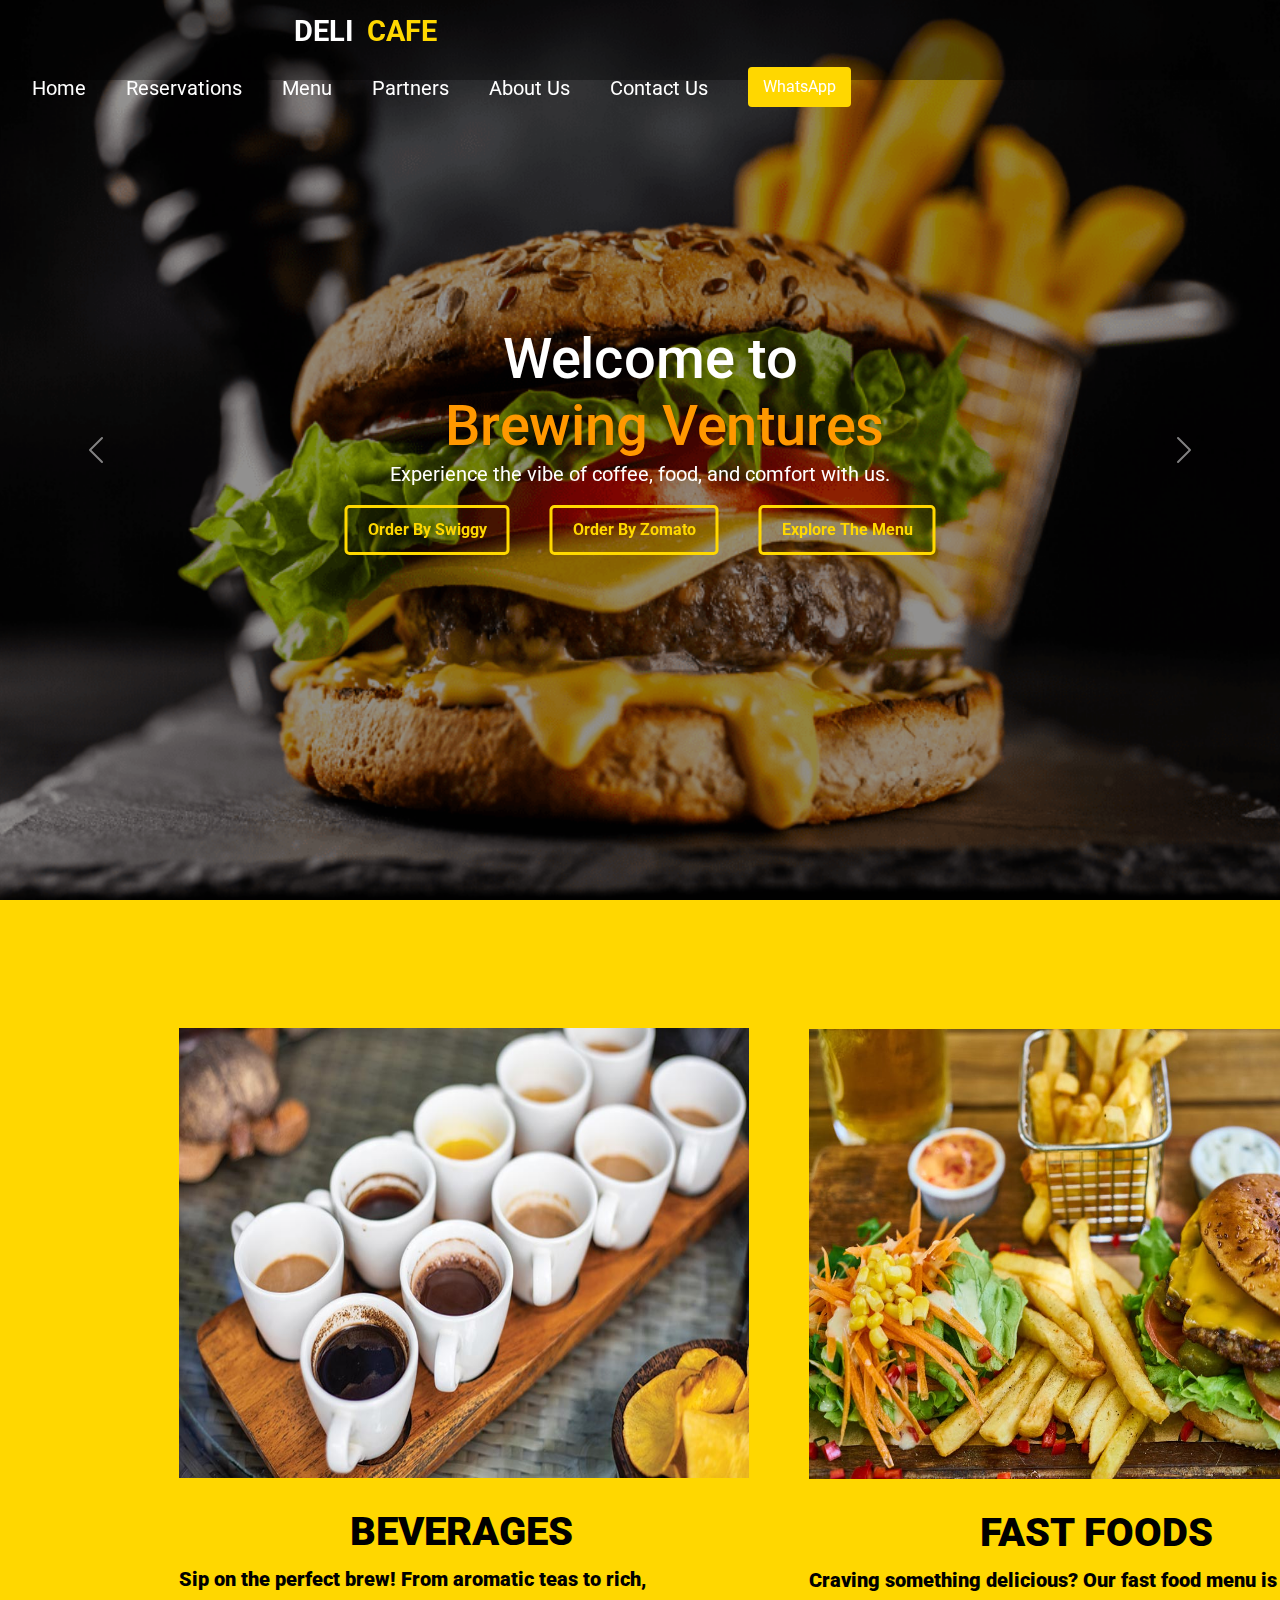
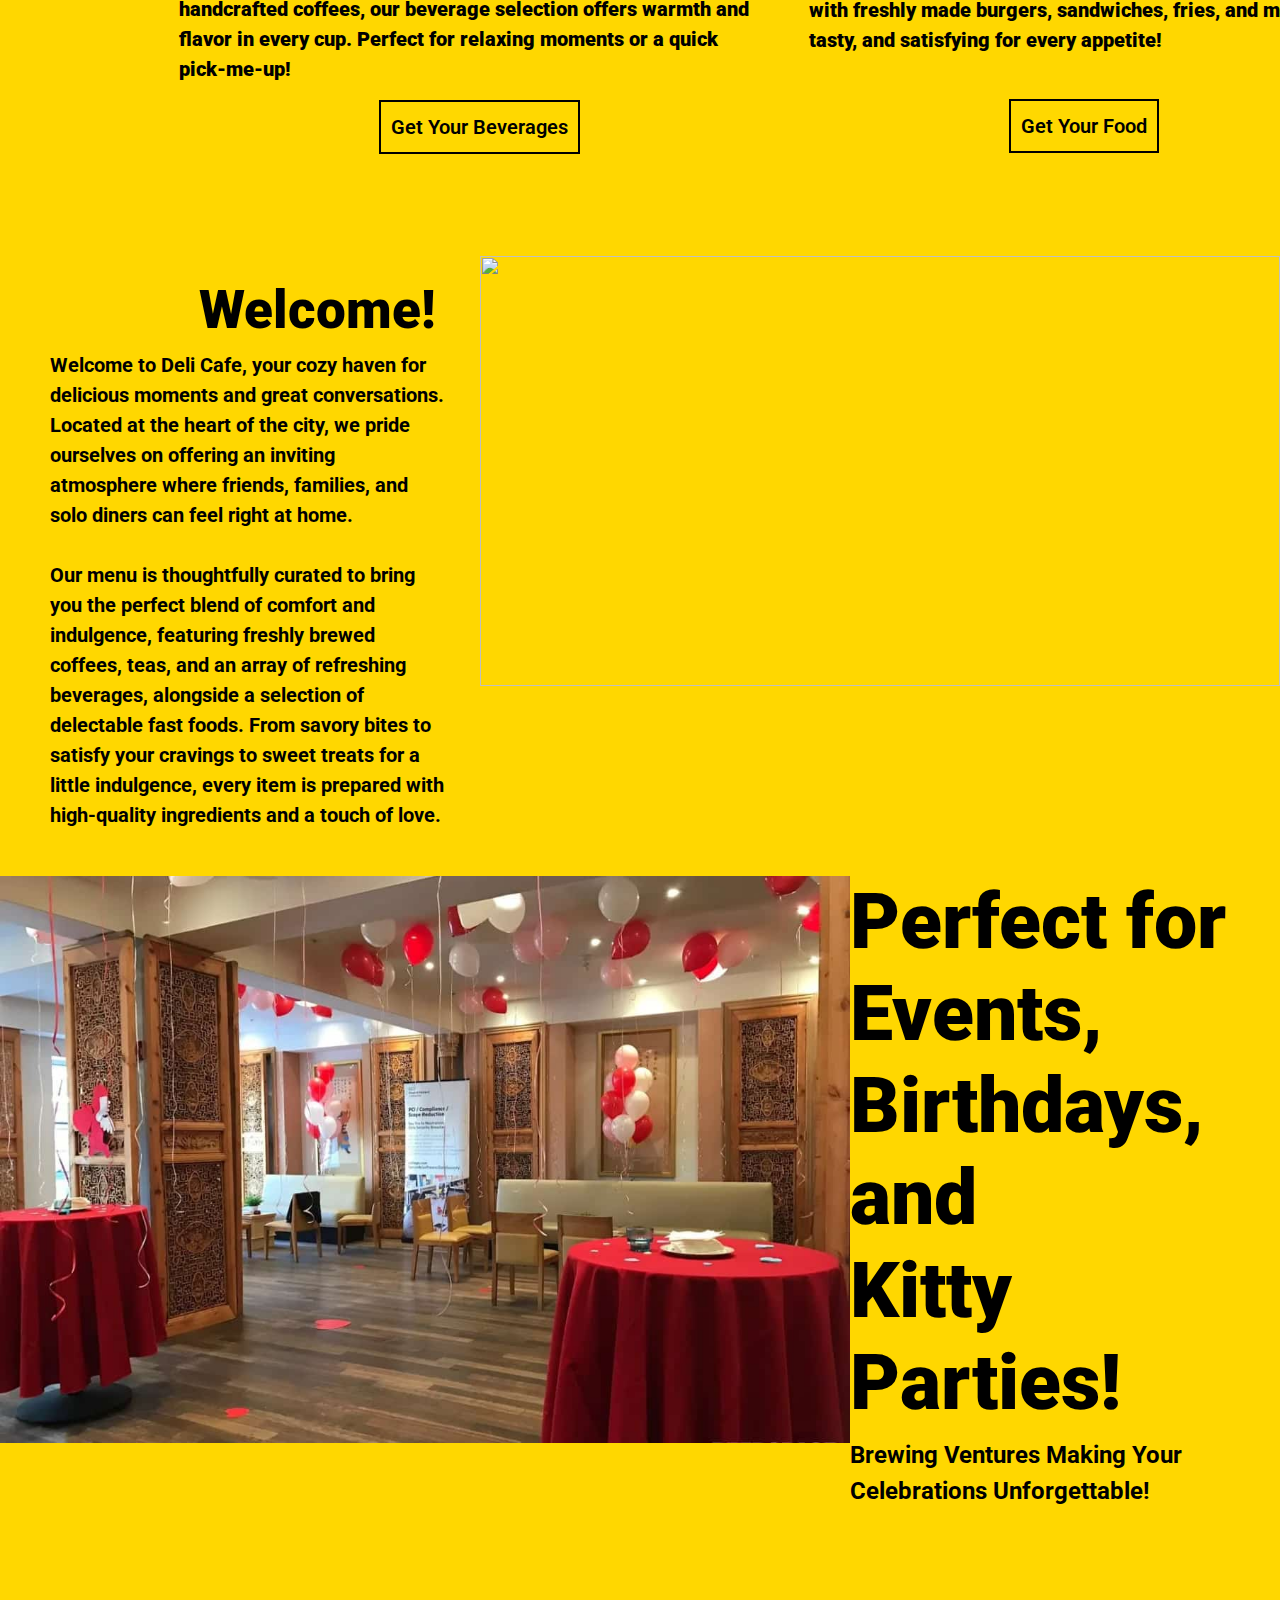
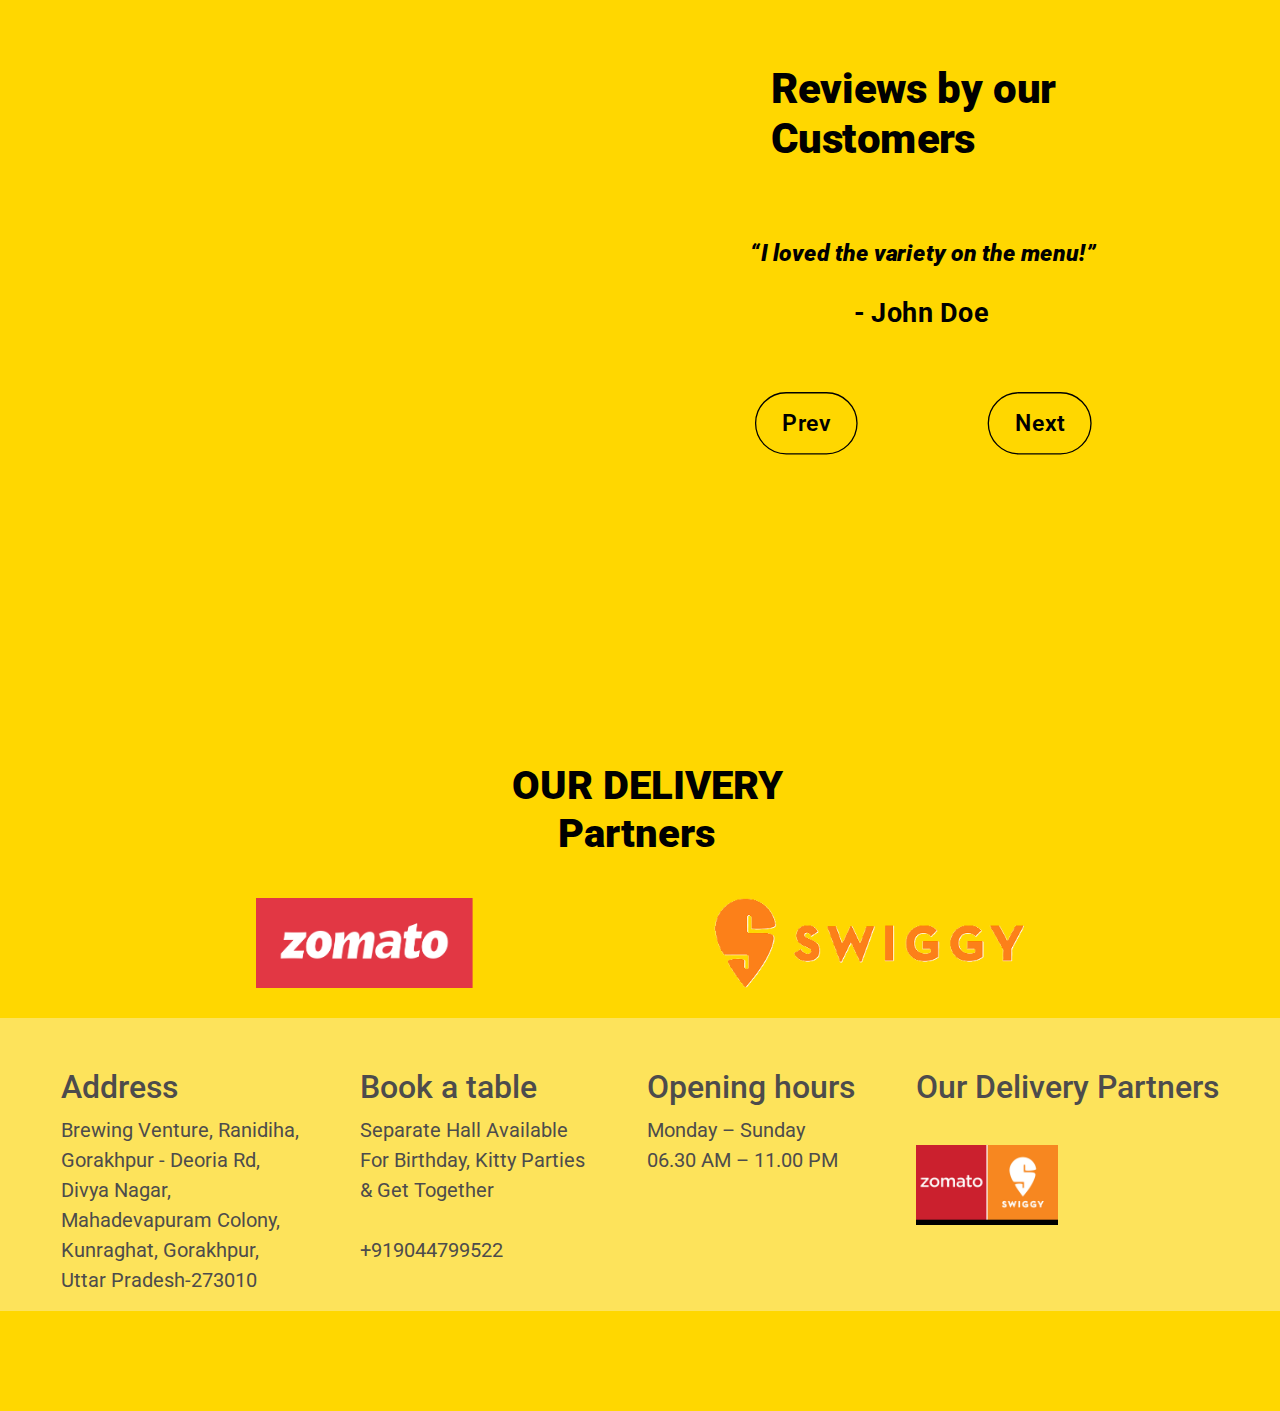
==== commit f7ec3c9f: "changes" ====
--- a/index.html
+++ b/index.html
@@ -1,171 +1,316 @@
 <!DOCTYPE html>
 <html lang="en">
-<head>
-  <meta charset="UTF-8">
-  <meta name="viewport" content="width=device-width, initial-scale=1.0">
-  <link href="https://fonts.googleapis.com/css2?family=Roboto:wght@400;700&display=swap" rel="stylesheet">
-  <link rel="icon" href="logooo.jpg" type="image/x-icon">
-  <link rel="stylesheet" href="https://maxcdn.bootstrapcdn.com/bootstrap/4.0.0/css/bootstrap.min.css">
-<!-- <link rel="stylesheet" href="res.css">
-<link rel="stylesheet" href="res.js"> -->
-  <title>Deli Cafe</title>
-  <link rel="stylesheet" href="style.css">
-  <link rel="stylesheet" href="res.css">
-  <link rel="stylesheet" href="style1.css">
-</head>
-<body>
-  <div class="background-container">
-    <header class="hero-section">
-        <nav class="navbar">
-            
-                <a href="index.html"><div class="logo">DELI &nbsp;<span class="highlight">CAFE</span></div></a>
-            <ul class="nav-links">
+  <head>
+    <meta charset="UTF-8" />
+    <meta name="viewport" content="width=device-width, initial-scale=1.0" />
+    <link href="https://cdn.jsdelivr.net/npm/bootstrap@5.3.2/dist/css/bootstrap.min.css" rel="stylesheet">
+    <link href="https://fonts.googleapis.com/css2?family=Roboto:wght@400;700&display=swap" rel="stylesheet"/>
+    <link rel="icon" href="logooo.jpg" type="image/x-icon" />
+    <link rel="stylesheet" href="style.css"/>
+    <title>Deli Cafe</title>
+  </head>
+  <body>
+    <div id="carouselExampleAutoplaying" class="carousel slide" data-bs-ride="carousel">
+        <div class="background-container">
+          <!-- Navbar inside the carousel container -->
+          <header class="hero-section">
+            <nav class="navbar">
+              <a href="index.html" style="text-decoration: none;" class="logo">
+                <div>
+                  DELI &nbsp;<span class="highlight">CAFE</span>
+                </div>
+              </a>
+              <ul class="nav-links">
+                
+                
                 <li><a href="index.html">Home</a></li>
                 <li><a href="chatform.html">Reservations</a></li>
                 <li><a href="menu.html">Menu</a></li>
                 <li><a href="#avii">Partners</a></li>
                 <li><a href="#about-us">About Us</a></li>
                 <li><a href="#Contactid">Contact Us</a></li>
-                <li><a href="https://wa.me/919044799522"><button class="cta-button">WhatsApp</button></a></li>
-            </ul>
-            
-        </nav>
-    </header> 
-        </div>
-    <div class="content">
-      <h1>Welcome to <br><span style="color:#ff9800 ;"> Brewing Ventures</span></h1>
-      <p>Experience the vibe of coffee, food, and comfort with us.</p>
-      <div class="co-btn">
-      <a href="https://www.swiggy.com/city/gorakhpur/brewing-venture-deoria-road-golghar-rest984913"><button>Order By Swiggy</button></a>
-      <a href="http://zoma.to/r/21503850" id="avii"><button>Order By Zomato</button></a>
-      <a href="menu.html"><button>Explore The Menu</button></a>
-    </div>
-    </div>
-    <div class="partnerss">
-        <h1 id="avi" class="content1">OUR DELIVERY <br><span style="color: #ff9800;">Partners</span></h1>
-        <a href="http://zoma.to/r/21503850"><img  class="zomato" src="Screenshot (150).png" alt="Zomato"></a>
-        <a href="https://www.swiggy.com/city/gorakhpur/brewing-venture-deoria-road-golghar-rest984913"><img class="swiggy" src="images.png" alt="Swiggy"></a>
-    </div>
-  <div class="avik">
-  <nav>
-    <h1 class="content1">Choose Your Combo <br><span style="color: #ff9800;">& Order Now</span></h1>
-    <ul class="menu-type">
-        <li><a href="menu.html#Beverages"><button>
-            <img style="height: 150px;" src="logo.jpg" alt="">
-            <p>Beverages</p></button></a></li>
-        <li><a href="menu.html#chinese"><button>
-            <img style="height: 150px;" src="logo1.png" alt="">
-            <p>Chinese</p></button></a></li>
-            <li><a href="menu.html#pasta"><button>
-                <img style="height: 150px;" src="logo3.png" alt="">
-                <p>Western</p></button></a></li>
-        <li><a href="menu.html#indian"><button>
-            <img style="height: 150px;" src="logo4.jpeg" alt="">
-            <p>Indian</p></button></a></li>
+                <li class="cta-buttonn">
+                  <a href="https://wa.me/919044799522" >
+                    <button class="cta-button">WhatsApp</button>
+                  </a>
+                </li>
+              </ul>
+            </nav>
+          </header>
+      
+          <!-- Carousel Items -->
+          <div class="carousel-inner">
+            <div class="carousel-item active">
+              <img src="Burger-with-fries.png" class="d-block w-100" alt="..." height="900px">
+              <div class="content">
+                <div class="co-head">
+                  <h1>
+                    Welcome to &nbsp;<br /><span>
+                      Brewing Ventures</span
+                    >
+                  </h1>
+                  <p>Experience the vibe of coffee, food, and comfort with us.</p>
+                </div>
+                <div class="co-btn">
+                  <a
+                    href="https://www.swiggy.com/city/gorakhpur/brewing-venture-deoria-road-golghar-rest984913"
+                    ><button>Order By Swiggy</button></a
+                  >
+                  <a href="http://zoma.to/r/21503850" id="avii"
+                    ><button>Order By Zomato</button></a
+                  >
+                  <a href="menu.html"><button>Explore The Menu</button></a>
+                </div>
+              </div>
+            </div>
+            <div class="carousel-item" >
+              <img src="carousel_2.jpg" class="d-block w-100" alt="..." height="900px">
+              <div class="content">
+                <div class="co-head">
+                    <h1>
+                        Curated Flavors<br /><span>For Every Palate</span>
+                      </h1>
+                      <p>
+                        Explore a thoughtfully crafted menu that combines culinary artistry with quality ingredients. 
+                        From savory dishes to refreshing beverages, each offering is designed to elevate your dining experience.
+                      </p>
+                </div>
+                <div class="co-btn">
+                  
+                  <a href="menu.html"><button>Explore The Menu</button></a>
+                </div>
+              </div>
+            </div>
+            <div class="carousel-item">
+              <img src="WhatsApp Image 2024-12-07 at 20.28.45_071968f3.jpg" class="d-block w-100" alt="..." height="900px">
+              <div class="content">
+                <div class="co-head">
+                  <h1>
+                    Host Your Events,Birthdays<br /><span>With Elegance and Ease</span>
+                  </h1>
+                  <p>
+                    Whether it’s an intimate gathering, a corporate event, or a grand celebration, 
+                    our space offers the perfect ambiance. Reserve your table or book our hall to create unforgettable moments.
+                  </p>
+                </div>
+                <div class="co-btn">
+                  <a href="reservation.html"><button>Make a Reservation</button></a>
+                  
+                </div>
+              </div>
+              
+            </div>
+          </div>
+          <button class="carousel-control-prev" type="button" data-bs-target="#carouselExampleAutoplaying" data-bs-slide="prev">
+            <span class="carousel-control-prev-icon" aria-hidden="true"></span>
+            <span class="visually-hidden">Previous</span>
+          </button>
+          <button class="carousel-control-next" type="button" data-bs-target="#carouselExampleAutoplaying" data-bs-slide="next">
+            <span class="carousel-control-next-icon" aria-hidden="true"></span>
+            <span class="visually-hidden">Next</span>
+          </button>
+        </div>
+      </div>
+           
+      <script src="https://cdn.jsdelivr.net/npm/@popperjs/core@2.11.8/dist/umd/popper.min.js"></script>
+      <script src="https://cdn.jsdelivr.net/npm/bootstrap@5.3.2/dist/js/bootstrap.min.js"></script>
+
+
+
+      
+
+
+
+
+
+    
+    </div>
+    <div class="menu">
+      <div class="m1">
+          <div class="m1-img">
+          <img src="GettyImages-1169562205.jpg" alt="" width="570px" height="450px">
+          </div>
+          <div class="m1-des">
+              <h1>BEVERAGES</h1>
+              <p>Sip on the perfect brew! From aromatic teas to rich, handcrafted coffees, our beverage selection offers warmth and flavor in every cup. Perfect for relaxing moments or a quick pick-me-up!</p>
+              <a href=""><button>Get Your Beverages</button></a>
+          </div>
+      </div>
+      <div class="m2">
+          <div class="m2-img">
+          <img src="pexels-photo-2725744.jpeg" alt="" width="570px" height="450px">
+          </div>
+          <div class="m2-des">
+              <h1>FAST FOODS</h1>
+              <p>Craving something delicious? Our fast food menu is packed with freshly made burgers, sandwiches, fries, and more—quick, tasty, and satisfying for every appetite!</p>
+              <a href=""><button>Get Your Food</button></a>
+          </div>
+      </div>
+  </div>
+   
+
+    <div class="about">
+      
+      </h1>
+      <div class="about-us">
         
-    </ul>
-</nav>
-</div>
-
-<div class="about-us" id="about-us">
-    <main>
-        <section class="menu-section">
-            <img class="event-image" src="WhatsApp Image 2024-12-07 at 20.28.45_071968f3.jpg" alt="event">
-        </section>
-        <section class="menu-section" id="maaa"> 
-            <h1 class="event-text" style="margin-bottom: 50px;"><p class="aviki"> Welcome to</p> Brewing Ventures</h1>
-            <p class="textt">Welcome to Deli Cafe, where every sip and bite is crafted to perfection! We specialize in serving a delectable range of beverages and fast foods that promise to satisfy every craving. Whether you’re in the mood for a refreshing drink, a steaming cup of coffee, or a quick snack, our cozy ambiance and delightful flavors make us the go-to spot for food lovers.
-            Drop in to relax, connect, and indulge in your favorite treats—because great food and beverages are best enjoyed with great company!</p>
-        </section>
-    </main>
-</div>
-
-
-<div class="about-us">
-    <main>
-        <section class="menu-section">
-            <img class="event-image" src="san-francisco-Bright-Open-Event-Space-SOMA-next-SFMOMA.jpg" alt="event">
-        </section>
-        <section class="menu-section"> 
-            <h1 class="event-text">Perfect for <br> Events, <br> Birthdays, and Kitty Parties!</h1>
-            <p>Brewing Ventures Making Your Celebrations Unforgettable!</p>
-        </section>
-    </main>
-</div>
-<div class="about-us" id="about-us">
-    <main>
-        <section class="menu-section">
-            <iframe src="https://www.google.com/maps/embed?pb=!1m18!1m12!1m3!1d3563.6084192847234!2d83.42944248048455!3d26.724954016835788!2m3!1f0!2f0!3f0!3m2!1i1024!2i768!4f13.1!3m3!1m2!1s0x39915d004d059161%3A0xf191e8bc02a434fe!2sBrewing%20Venture!5e0!3m2!1sen!2sin!4v1733941268283!5m2!1sen!2sin" width="600" height="450" style="border:0;" allowfullscreen="" loading="lazy" referrerpolicy="no-referrer-when-downgrade"></iframe>
-        </section>
-        <section class="menu-section"> 
-            <h2 style="margin-left: 15%;margin-bottom: 20%;">Reviews by our Customers</h2>
-            <div class="testimonial-container">
-                <div class="testimonial-card">
-                    <p>“I loved the variety on the menu!”</p>
-                    <h4>- John Doe</h4>
-                  
-                </div>
-                <div class="testimonial-card">
-                    <p>“Service was quick, even during peak hours.”</p>
-                    <h4>- Sarah Lee</h4>
-                    
-                </div>
-                <div class="testimonial-card">
-                    <p>“Loved the music and lighting—it set the perfect mood.”</p>
-                    <h4>- Robert King</h4>
-                    
-                </div>
-            </div>
-            <div class="testimonial-navigation" style="display: flex;justify-content: space-between;">
-                <button id="prevTestimonial" onclick="prevTestimonial()" >Prev</button>
-                <button id="nextTestimonial" onclick="nextTestimonial()">Next</button>
-            </div>
-        </section>
-    </main>
-</div>
-<script>
-    let currentTestimonialIndex = 0;
-    const testimonials = document.querySelectorAll('.testimonial-card');
-    const totalTestimonials = testimonials.length;
-    function showTestimonial(index) {
+        <div class="ab-para">
+          <h1 style="color: black;font-weight: 900;">
+            &nbsp;&nbsp;&nbsp;&nbsp; Welcome!</span
+            ></h1>
+          <p>
+            Welcome to Deli Cafe, your cozy haven for delicious moments and
+            great conversations. Located at the heart of the city, we pride
+            ourselves on offering an inviting atmosphere where friends,
+            families, and solo diners can feel right at home. <br /><br />
+
+            Our menu is thoughtfully curated to bring you the perfect blend of
+            comfort and indulgence, featuring freshly brewed coffees, teas, and
+            an array of refreshing beverages, alongside a selection of
+            delectable fast foods. From savory bites to satisfy your cravings to
+            sweet treats for a little indulgence, every item is prepared with
+            high-quality ingredients and a touch of love.
+            <br /><br />
+<!-- 
+            At Deli Cafe, we believe in creating not just meals but memories.
+            Whether you're stopping by for a quick snack, meeting friends for a
+            casual hangout, or finding a quiet spot to work, our cafe is the
+            ideal destination. Come, taste the goodness, and let Deli Cafe
+            become your favorite retreat in the bustling city! -->
+          </p>
+        </div>
+        <div class="ab-image">
+          <img
+            src="IMG_0350.JPG"
+            alt="" height="430px" 
+          >
+        </div>
+      </div>
+    </div>
+
+    <div class="event">
+      <div class="ev-image">
+        <img
+          src="san-francisco-Bright-Open-Event-Space-SOMA-next-SFMOMA.jpg"
+          alt=""
+        />
+      </div>
+      <div class="ev-para">
+        <h1>
+          Perfect for <br />
+          Events,<br />
+          Birthdays, and
+          <br> Kitty Parties!
+        </h1>
+        <p>Brewing Ventures Making Your Celebrations Unforgettable!</p>
+      </div>
+    </div>
+    <div class="reviews">
+      <div>
+        <iframe
+          src="https://www.google.com/maps/embed?pb=!1m18!1m12!1m3!1d3563.6084192847234!2d83.42944248048455!3d26.724954016835788!2m3!1f0!2f0!3f0!3m2!1i1024!2i768!4f13.1!3m3!1m2!1s0x39915d004d059161%3A0xf191e8bc02a434fe!2sBrewing%20Venture!5e0!3m2!1sen!2sin!4v1733941268283!5m2!1sen!2sin"
+          width="700"
+          height="550"
+          style="border: 0"
+          allowfullscreen=""
+          loading="lazy"
+          referrerpolicy="no-referrer-when-downgrade"
+        ></iframe>
+      </div>
+      <div class="rev-para">
+        <h2>Reviews by our Customers</h2>
+        <div class="testimonial-container">
+          <div class="testimonial-card">
+            <p>“I loved the variety on the menu!”</p>
+            <h4>- John Doe</h4>
+          </div>
+          <div class="testimonial-card">
+            <p>“Service was quick, even during peak hours.”</p>
+            <h4>- Sarah Lee</h4>
+          </div>
+          <div class="testimonial-card">
+            <p>“Loved the music and lighting—it set the perfect mood.”</p>
+            <h4>- Robert King</h4>
+          </div>
+        </div>
+        <div
+          class="testimonial-navigation"
+          style="display: flex; justify-content: space-between;gap: 80px;"
+        >
+          <button id="prevTestimonial" onclick="prevTestimonial()">Prev</button>
+          <button id="nextTestimonial" onclick="nextTestimonial()">Next</button>
+        </div>
+      </div>
+    </div>
+    <script>
+      let currentTestimonialIndex = 0;
+      const testimonials = document.querySelectorAll(".testimonial-card");
+      const totalTestimonials = testimonials.length;
+      function showTestimonial(index) {
         testimonials.forEach((testimonial, i) => {
-            testimonial.style.display = (i === index) ? 'block' : 'none';
+          testimonial.style.display = i === index ? "block" : "none";
         });
-    }
-    function prevTestimonial() {
-        currentTestimonialIndex = (currentTestimonialIndex === 0) ? totalTestimonials - 1 : currentTestimonialIndex - 1;
+      }
+      function prevTestimonial() {
+        currentTestimonialIndex =
+          currentTestimonialIndex === 0
+            ? totalTestimonials - 1
+            : currentTestimonialIndex - 1;
         showTestimonial(currentTestimonialIndex);
-    }
-    function nextTestimonial() {
-        currentTestimonialIndex = (currentTestimonialIndex === totalTestimonials - 1) ? 0 : currentTestimonialIndex + 1;
+      }
+      function nextTestimonial() {
+        currentTestimonialIndex =
+          currentTestimonialIndex === totalTestimonials - 1
+            ? 0
+            : currentTestimonialIndex + 1;
         showTestimonial(currentTestimonialIndex);
-    }
-    showTestimonial(currentTestimonialIndex);
-</script>
-
-
-
-
-<footer class="contact" id="Contactid">
-    <h1>Contact Details <br> <span style="font-size: xx-large;color: #ff9800;">For Deli Cafe</span></h1>
-    <div class="c">
-<div class="c1">
-<h2>Address</h2>
-<p>Brewing Venture, Ranidiha, <br> Gorakhpur - Deoria Rd, <br>Divya Nagar, <br>Mahadevapuram Colony,<br> Kunraghat, Gorakhpur,<br> Uttar Pradesh-273008</p></div>
-<div class="c2">
-<h2>Book a table</h2>
-<p >Separate Hall Available <br> For Birthday, Kitty Parties <br> & Get Together <br><br> +919044799522</p>
-</div>
-<div class="c3">
-<h2>Opening hours</h2>
-<p>Monday – Sunday <br>
-    06.30 AM – 11.00 PM</p>
-</div>
-<div class="c4">
-<h2>Our Delivery Partners</h2>
-<img src="901916-swiggy-vs-zomato.jpg" alt="">
-</div>
-</div>
-</footer>
-</body>
+      }
+      showTestimonial(currentTestimonialIndex);
+    </script>
+    <div class="partners">
+      <div class="pa-head">
+        <h1 id="avi" class="par-head">
+          OUR DELIVERY<br /><span>Partners</span>
+        </h1>
+      </div>
+      <div class="pa-image">
+        <img class="zomato" src="Screenshot (150).png" alt="Zomato" />
+        <img class="swiggy" src="images.png" alt="Swiggy" />
+      </div>
+    <div class="bottom">
+      <div class="b" id="Contactid">
+        <div class="b1">
+          <h2>Address</h2>
+          <p>
+            Brewing Venture, Ranidiha, <br />
+            Gorakhpur - Deoria Rd, <br />Divya Nagar, <br />Mahadevapuram
+            Colony,<br />
+            Kunraghat, Gorakhpur,<br/>
+            Uttar Pradesh-273010
+          </p>
+        </div>
+        <div class="b2">
+          <h2>Book a table</h2>
+          <p>
+            Separate Hall Available <br />
+            For Birthday, Kitty Parties <br />
+            & Get Together <br /><br />
+            +919044799522
+          </p>
+        </div>
+        <div class="b3">
+          <h2>Opening hours</h2>
+          <p>
+            Monday – Sunday <br />
+            06.30 AM – 11.00 PM
+          </p>
+        </div>
+        <div class="b4">
+          <h2>Our Delivery Partners</h2>
+          <img src="901916-swiggy-vs-zomato.jpg" alt="" />
+        </div>
+      </div>
+    </div>
+  </div>
+  </body>
 </html>
--- a/style.css
+++ b/style.css
@@ -1,356 +1,371 @@
 /* General Reset */
 * {
-    margin: 0;
-    padding: 0;
-    box-sizing: border-box;
-  }
-  body{
-    color: white;
-    background-image: url('clay-dishes-plate-top-view-free-space-your-text_187166-10574.png');
-    background-repeat: no-repeat;
-    background-size:cover;
-    background-position: center;
-    background-attachment: fixed;
-    /* filter: blur(8px); */
-    /* position: relative; */
-    height: 100vh;
-    font-size: 20px;
-    font-family: 'Roboto', sans-serif;
-  }
-
-
-  .hero-section {
-    background-color: rgba(0, 0, 0, 0.316); /* Dark overlay for contrast */
-    color: white;
-   width: 100%;
-   display: grid;
-   grid-template-columns: repeat(2,fr);
-   /* gap: 15px; */
-  }
+  margin: 0;
+  padding: 0;
+  box-sizing: border-box;
+}
+body{
+  color: black;
+  background-color: #ffd700;
+  background-repeat: no-repeat;
+  background-size:cover;
+  background-position: center;
+  background-attachment: fixed;
+  height: 100vh;
+  font-size: 20px;
+  font-family: 'Roboto', sans-serif;
+  overflow-x: hidden;
+  
+
+}
+
+.background-container{
+width: 100%;
+}
+.hero-section {
+color: white;
+}
 .navbar {
-  /* display: flex;
-  justify-content: space-between; */
-  align-items: center;
-  background-color: rgba(0, 0, 0, 0.916);
-  height: 60px;
-  width: 100%;
-  /* padding: 0 20px; */
+position: absolute;
+top: 0;
+left: 0;
+width: 100%;
+background-color: rgba(0, 0, 0, 0.374);
+z-index: 10;
+padding: 10px 0; 
+height: 80px;
+display: flex;
+justify-content: space-between;
+}
+.logo{
+padding-left: 23%;
+padding-bottom: 5px;
+}
+.carousel-inner img {
+height: 900px;
+object-fit: cover;
+}
+.nav-links {
+display: flex;
+justify-content: space-between;
+list-style: none;
+gap: 40px;
+font-size: 20px;
+padding-top: 15px;
+font-family: 'Roboto', sans-serif;
+/* padding-left: -25%; */
+padding-right: 17%;
+
+}
+
+.nav-links li a {
+color: white;
+text-decoration: none;
+}
+
+.nav-links li a:hover {
+color: #ffd700;
+}
+
+.logo {
+font-size: 1.8rem;
+font-weight: bold;
+color: white;
+}
+
+.highlight {
+color: #ffd700;
+}
+.cta-buttonn{
+margin-top: -0.8%;
+}
+.cta-button {
+background: #ffd700;
+color: white;
+border: none;
+padding: 8px 15px;
+font-size: 1rem;
+border-radius: 4px;
+
+}
+
+.cta-button:hover {
+background: #e68900;
+transform: scale(1.1);
+}
+.carousel-item {
+position: relative;
+}
+.carousel-item .content{
+
+position: absolute;
+top: 50%;
+left: 50%;
+transform: translate(-50%, -50%);
+color: white; 
+z-index: 2;    
+text-align: center;
+
+}
+.co-head p{
+padding-top: 10px;
+
+}
+.co-head span{
+  color: #ff9800;
+ 
+}
+
+.co-head h1{
+  margin-left: 8.5%;
+  transform: scale(1.4);
+}
+.co-btn{
+display: flex;
+justify-content: space-evenly;
+gap: 40px;
+}
+.co-btn button{
+border: 3px solid #ffd800;
+background-color: rgba(0, 0, 0, 0);
+color: black;
+color: #ffd800;
+font-weight: 700;
+
+padding: 10px 20px;
+border-radius: 5px;
+font-size: 1rem;
+cursor: pointer;
+
+}
+.co-btn button:hover{
+transform: scale(1.1);
+background-color: #ffd800;
+color: rgba(0, 0, 0, 0.646);
+
+
+}
+.partners{
+
+padding-bottom: 100px;
+margin-top: 4.2%;
+
+}
+.par-head{
+color: black;
+font-weight:900;
+}
+.par-head span{
   
-}
-
-.nav-links {
+  padding-left: 6%;
+  
+
+}
+.par-head{
+  padding-left: 40%;
+  padding-top: 2%;
+  margin-bottom: 10px;
+}
+
+.pa-image{
+  transform: scale(0.60);
   display: flex;
   justify-content: space-between;
-  list-style: none;
-  gap: 25px;
-  font-size: 20px;
-  margin-top: 5px;
-  font-family: 'Roboto', sans-serif;
-  margin-left: auto;
-}
-
-.nav-links li a {
-  color: white;
-  text-decoration: none;
-}
-
-.nav-links li a:hover {
-  color: #ff9800;
-}
-
-.logo {
-  font-size: 1.8rem;
-  font-weight: bold;
-  color: white;
-}
-
-.highlight {
-  color: #ff9800;
-}
-
-.cta-button {
-  background: #ff9800;
-  color: white;
-  border: none;
-  padding: 8px 15px;
-  font-size: 1rem;
-  border-radius: 4px;
-  /* margin-left: 20px; */
-/* margin-top: -15px; */
-}
-
-.cta-button:hover {
-  background: #e68900;
-  transform: scale(1.1);
-}
-
+ height: 150px;
+}
+.menu{
+display: flex;
+justify-content: space-between;
+gap: 60px;
+padding-left: 14%;
+padding-right: 10%;
+width: 500px;
+align-items: center;
+margin-top: 10%;
+}
+.m1-des h1,.m2-des h1{
+  font-weight: 900;
+  padding-left: 30%;
+  padding-top: 30px;
   
-  
-  /* Content Styling */
-  .content {
-    
-    margin-left: 30%;
-    margin-top: 13%;
-    text-align: center;
-    color: white;
-    font-family: Arial, sans-serif;
-    max-width: 600px;
-    padding: 10px;
-  }
-  
-  .content h1 {
-    font-size: 3rem;
-    margin-bottom: 10px;
-  }
-  
-  .content p {
-    font-size: 1.2rem;
-    margin-bottom: 20px;
-    line-height: 1.6;
-  }
-  
-  .content button {
-    background: #ff9800;
-    border: none;
-    color: white;
-    padding: 10px 20px;
-    border-radius: 5px;
-    font-size: 1rem;
-    cursor: pointer;
-  }
-  
-  .content button:hover {
-    background: #e68900;
-  }
-.content a:hover{
-  transform: scale(1.1);
-}
-
-  /* Main Pheiage menu */
-nav ul {
-    list-style-type: none;
-    padding: 0;
-    margin: 0;
-    display: flex;
-    justify-content: space-around;
- /* Light gray navigation */
-    padding: 10px;
-}
-
-nav li {
-    margin: 0 10px;
-}
-
-nav a {
-    text-decoration: none;
-}
-main {
-    display: grid;
-    grid-template-columns: repeat(4,2fr);
-    padding: 20px;
-}
-.content1 {
-    
-    margin-left: 30%;
-    margin-top: 5%;
-    text-align: center;
-    color: white;
-    font-family: Arial, sans-serif;
-    max-width: 600px;
-    padding: 10px;
-    font-size: 50px;
-  }
-  .menu-type button {
-    background: #ff9800;
-    border: none;
-    color: white;
-    padding: 10px 20px;
-    border-radius: 5px;
-    font-size: 1.8rem;
-    padding-left: 40px;
-    padding-right: 40px;
-  }
-  .menu-type button:visited{
-    background-color: rgba(255, 152, 0, 0.3)
-  }
-  .menu-type button:hover {
-    background: #e68900;
-    transform: scale(1.2);
-  }
-.menu-section {
-    padding: 20px;
-    padding: 20px;
-    width: 40%;
-}
-.menu-section ul {
-    list-style-type: none;
-    padding: 0;
-    margin: 0;
-}
-
-.menu-section li {
-    margin-bottom: 15px;
-    color: white;
-}
-
-.menu-section span {
-    margin-left: 30%;
-    background-color: #ff9800;
-    padding: 4px;
-    float: right;
-    margin: 1px;
-    border: 1px solid #ff9800;
-    border-radius: 10px;
-    text-decoration: none;
-}
-.menu-section span a{
-    text-decoration: none;
-    color: white;
-}
-.menu-section span:hover{
-    background-color: #e68900;
-    
-}
-
-.aviki{
-  color: white;
-  font-size: xx-large;
-  text-align: center;
-  margin-left: -100px;
-}
-
-.menu-type li a{
-text-decoration: none;
-color: white;
-
-}
-.menu-type li a:hover {
-   color: #e68900;
-   transform: scale(1.2);
-}
-.zomato{
-    margin-left: 20%;
-    height: 80px;
-}
-.swiggy{
-    margin-left: 30%;
-    height: 80px;
-}
-.event-text{
-  font-size: 4rem;
-  color: #ff9800;
-}
-.event-image{
-  height: 500px;
-  width: 120%;
-}
+}
+.m1-des p,.m2-des p{
+  align-items:center;
+  font-weight: 900;
+
+}
+.m1-des button,.m2-des button{
+  border: 2px solid black;
+  background-color: #ffd800;
+  padding: 10px;
+  font-weight: 600;
+  margin-left: 35%;
+}
+
+.m1-des button:hover,.m2-des button:hover{
+  color: #ffd800;
+  background-color: black;
+}
+.m2-des button{
+margin-top : 5%;
+}
+
+.about{
+margin-top: 8%;
+}
+.about-us h1{
+padding-left: 30%;
+font-size: 3.3rem;
+margin-top: 5%;
+}
+
 .about-us{
-   margin-top: 10%;
-}
-.contact{
-    background-color: rgba(0, 0, 0, 0.6);
-    text-align: center;
-    color: white;
-    font-family: Arial, sans-serif;
-    width: 100%;
-    padding: 10px;
-}
-.contact h1{
-    margin-bottom:7%;
-}
-.c{
-  display: flex;
-  justify-content: space-between;
-    list-style: none;
-    gap: 25px;
-    font-size: 20px;
-    font-family: 'Roboto', sans-serif;
-   margin-left: 5%;
-}
-.c p{
-  margin-bottom: 19%;
-  color: gray;
-}
-.c1 p{
+
+display: flex;
+justify-content: space-evenly;
+gap: 35px;
+
+}
+
+
+.ab-para p{
+display: flex; /* Enable Flexbox */
+justify-content: center;
+align-items: center;
+padding-left: 50px;
+font-weight: 700;
+}
+.ab-image img{
+width: 800px;
+
+}
+.event{
+display: flex;
+justify-content: space-around;
+/* margin-top: 100px; */
+}
+
+.ev-image img{
+width: 850px;
+/* padding-left: -15px; */
+}
+.ev-para h1{
+font-size: 4.8rem;
+color: black;
+font-weight: 900;
+}
+.ev-para p{
+font-size: x-large;
+font-weight: 700;
+}
+.reviews{
+padding: 100px;
+display: flex;
+justify-content: space-between;
+
+}
+.rev-para{
+padding-top: 6%;
+padding-right: 10%;
+transform: scale(1.3);
+width: 40%;
+height: 300px;
+
+}
+.rev-para h2{
+margin-left: 8%;
+margin-bottom: 20%;
+font-weight: 900;
+
+}
+.testimonial-section {
+background-repeat: no-repeat;
+background-size: cover;
+margin-top: 40px;
+background: rgba(0,0,0,0.1);
+padding: 50px 20px;
+border-radius: 15px;
+margin: 20px;
+color: black;
+}
+
+.testimonial-section h2 {
+font-size: 2.5rem;
+margin-bottom: 40px;
+font-weight: 700;
+color: #f5a623;
+
+}
+
+.testimonial-container {
+display: flex;
+justify-content: center;
+align-items: center;
+gap: 20px;
+overflow: hidden;
+position: relative;
+width: 100%;
+margin: 0 auto;
+}
+
+.testimonial-card p {
+font-size: 1.1rem;
+font-style: italic;
+color:black;
+font-weight: 1000;
+margin-bottom: 20px;
+
+}
+
+.testimonial-card h4 {
+font-size: 1.3rem;
+font-weight: 700;
+color: black;
+padding-left: 30%;
+}
+
+.testimonial-card p:last-child {
 font-size: 1rem;
-}
-.c h2{
-  color: #ff9800;
-}
-.c4 img{
-  margin-top: 30px;
-  height: 80px;
-}
-.testimonial-section {
-  background-repeat: no-repeat;
-  background-size: cover;
-  margin-top: 40px;
-  background: rgba(0,0,0,0.1);
-  padding: 50px 20px;
-  border-radius: 15px;
-  margin: 20px;
-  color: #fff;
-}
-
-.testimonial-section h2 {
-  font-size: 2.5rem;
-  margin-bottom: 40px;
-  font-weight: 700;
-  color: #f5a623;
-}
-
-.testimonial-container {
-  display: flex;
-  justify-content: center;
-  align-items: center;
-  gap: 20px;
-  overflow: hidden;
-  position: relative;
-  width: 80%;
-  margin: 0 auto;
-}
-
-.testimonial-card p {
-  font-size: 1.1rem;
-  font-style: italic;
-  color:white;
-  font-weight: 1000;
-  margin-bottom: 20px;
-}
-
-.testimonial-card h4 {
-  font-size: 1.3rem;
-  font-weight: 700;
-  color: white;
-}
-
-.testimonial-card p:last-child {
-  font-size: 1rem;
-  color: white;
-  font-weight: 300;
+color: white;
+font-weight: 300;
 }
 
 .testimonial-navigation {
-  margin-top: 40px;
+margin-top: 40px;
 }
 
 .testimonial-navigation button {
-  padding: 10px 20px;
-  background-color: #f5a623;
-  border: none;
-  color:white;
-  border-radius: 25px;
-  font-size: 1.1rem;
-  font-weight: 600;
-  cursor: pointer;
-  transition: background-color 0.3s ease, transform 0.3s ease;
-  margin: 0 10px;
+padding: 10px 20px;
+background-color: #ffd700;
+
+border: 1px solid black;
+color: black;
+border-radius: 25px;
+font-size: 1.1rem;
+font-weight: 600;
+cursor: pointer;
+transition: background-color 0.3s ease, transform 0.3s ease;
+margin: 0 10px;
 }
 
 .testimonial-navigation button:hover {
-  background-color: #d67f0c;
-  transform: translateY(-5px);
-}
-.partners a:hover{
-  transform: scale(2);
-}+background-color: black;
+transform: translateY(-5px);
+color: #ffd700;
+}
+.bottom{
+background-color: rgba(250, 250, 250, 0.365);
+}
+
+.b{
+display: flex;
+justify-content: space-evenly;
+padding-top: 50px;
+color: rgb(77, 76, 76);
+}
+.b4 img{
+margin-top: 30px;
+height: 80px;
+}
+
+
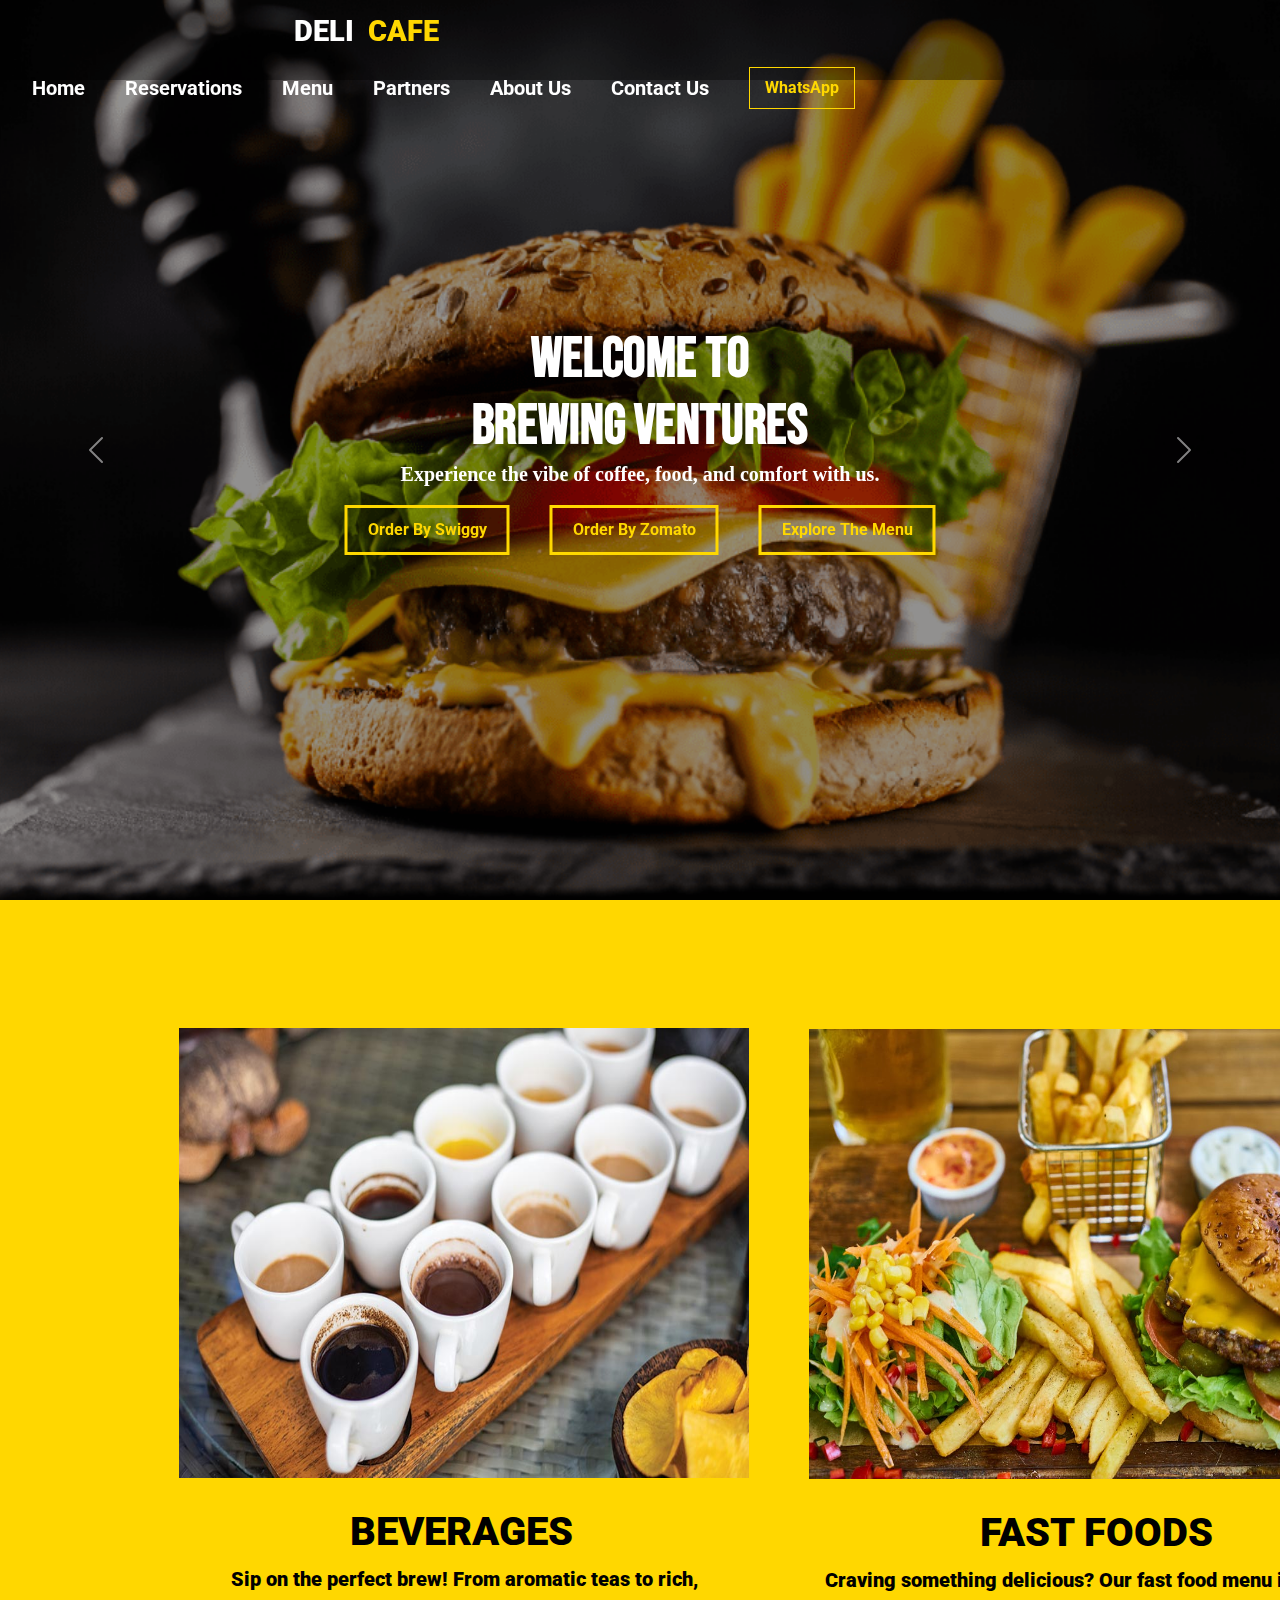
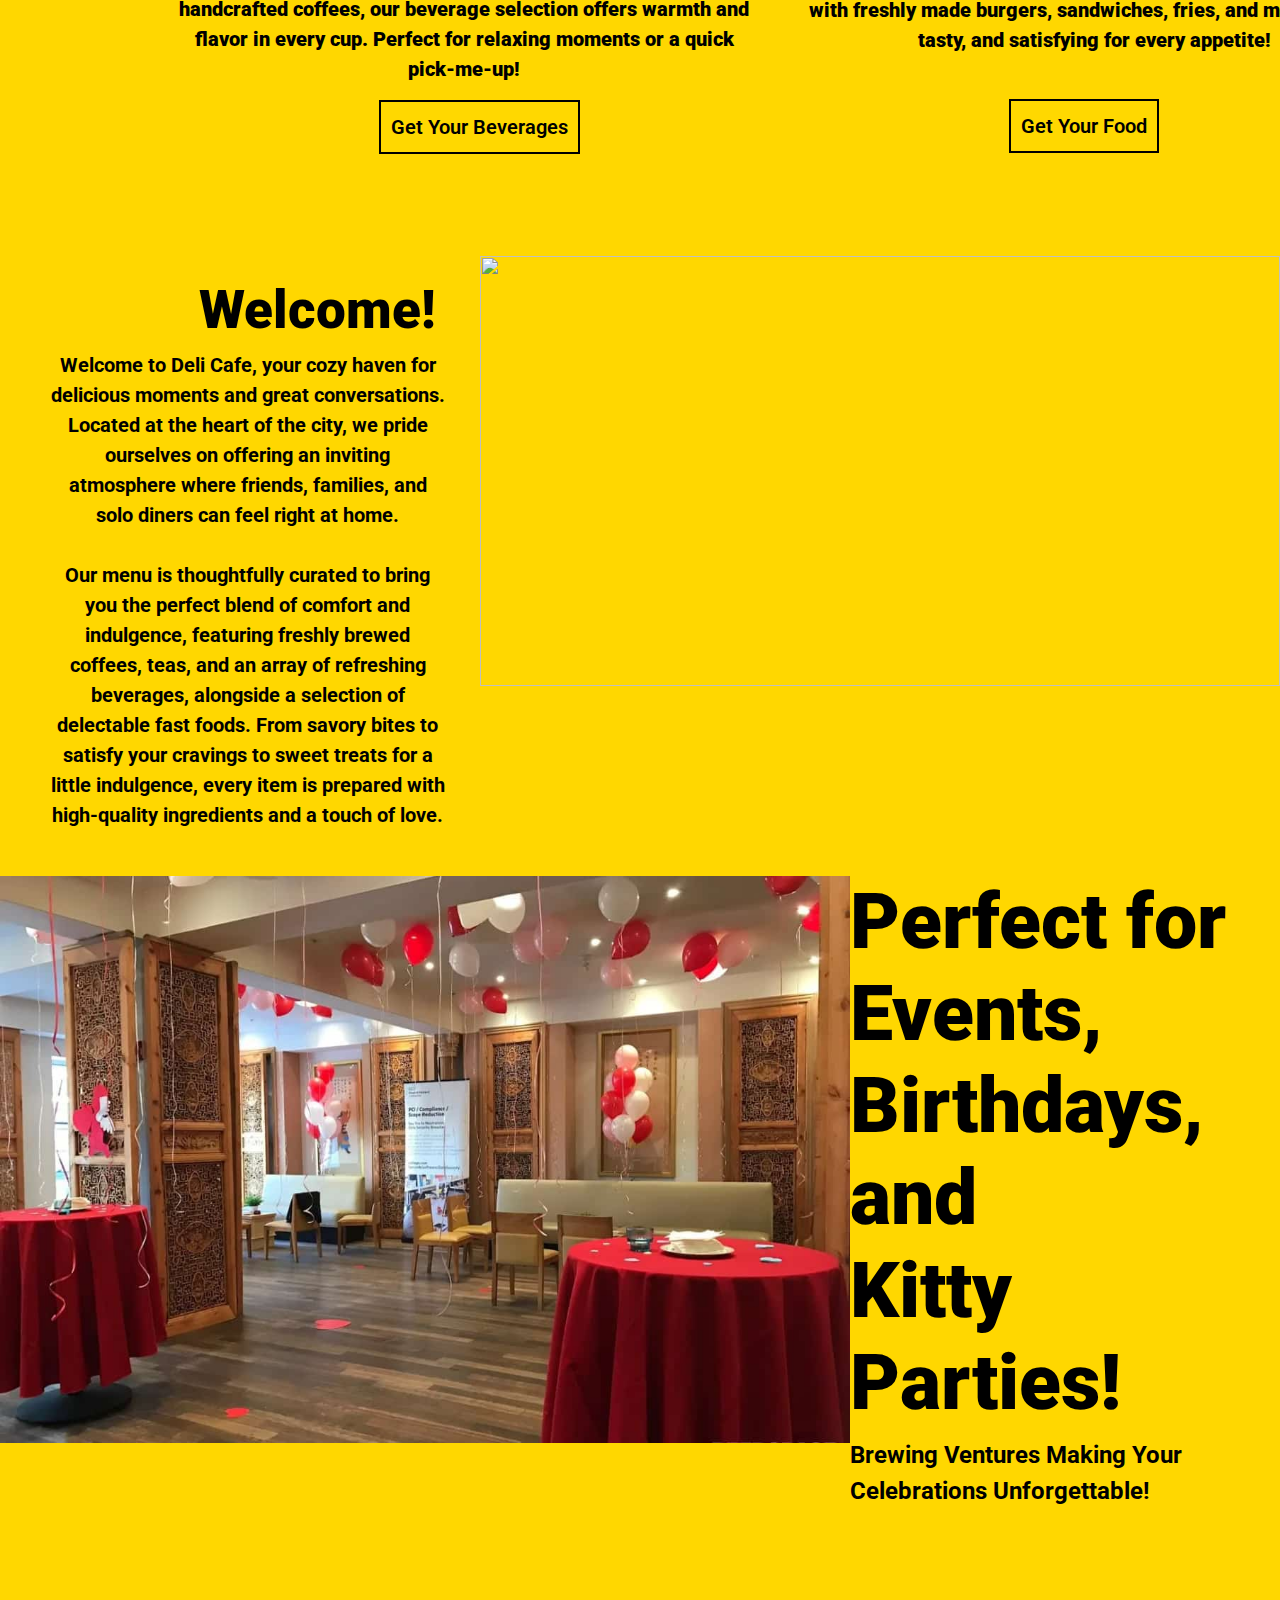
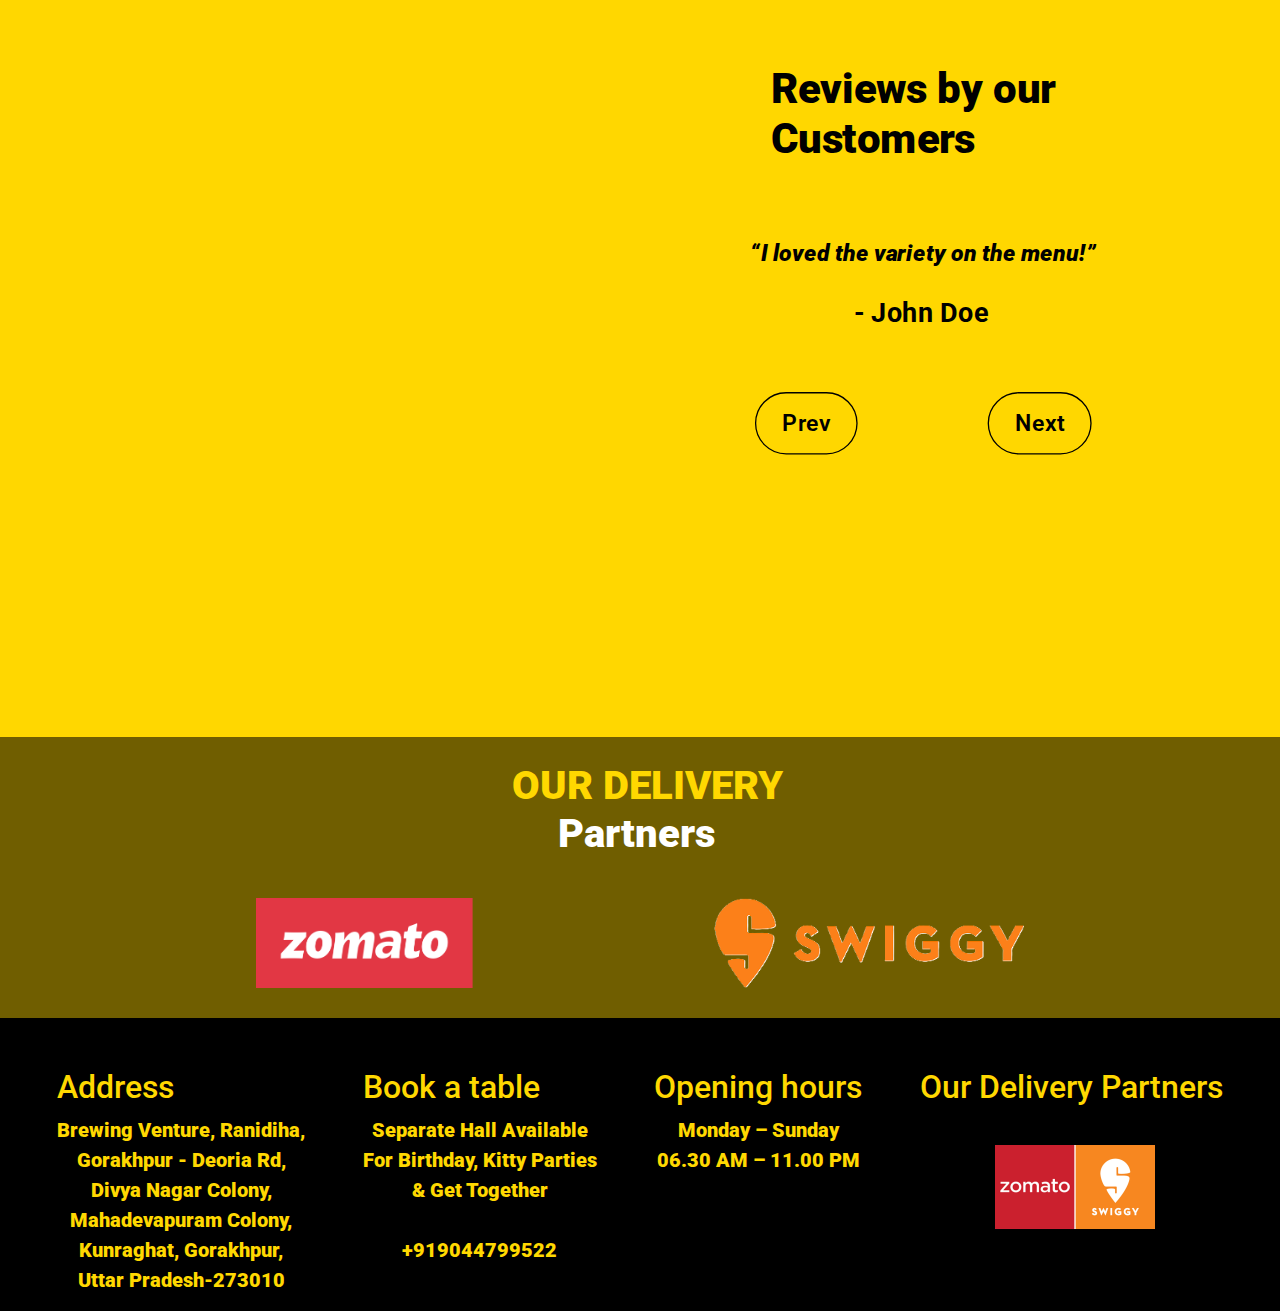
==== commit 6cf7d1a7: "changed menu" ====
--- a/index.html
+++ b/index.html
@@ -7,12 +7,21 @@
     <link href="https://fonts.googleapis.com/css2?family=Roboto:wght@400;700&display=swap" rel="stylesheet"/>
     <link rel="icon" href="logooo.jpg" type="image/x-icon" />
     <link rel="stylesheet" href="style.css"/>
+
+
+    <link rel="preconnect" href="https://fonts.googleapis.com">
+    <link rel="preconnect" href="https://fonts.gstatic.com" crossorigin>
+    <link href="https://fonts.googleapis.com/css2?family=Anton+SC&family=Bebas+Neue&family=Kanit:ital,wght@0,100;0,200;0,300;0,400;0,500;0,600;0,700;0,800;0,900;1,100;1,200;1,300;1,400;1,500;1,600;1,700;1,800;1,900&family=Montserrat:ital,wght@0,100..900;1,100..900&family=Open+Sans:ital,wght@0,300..800;1,300..800&family=Oswald:wght@200..700&family=Rubik+Vinyl&family=Yuji+Mai&display=swap" rel="stylesheet">
+
+    <link rel="stylesheet" href="https://cdnjs.cloudflare.com/ajax/libs/font-awesome/6.7.2/css/brands.min.css" integrity="sha512-58P9Hy7II0YeXLv+iFiLCv1rtLW47xmiRpC1oFafeKNShp8V5bKV/ciVtYqbk2YfxXQMt58DjNfkXFOn62xE+g==" crossorigin="anonymous" referrerpolicy="no-referrer" />
+
+
     <title>Deli Cafe</title>
   </head>
   <body>
-    <div id="carouselExampleAutoplaying" class="carousel slide" data-bs-ride="carousel">
+  
         <div class="background-container">
-          <!-- Navbar inside the carousel container -->
+          
           <header class="hero-section">
             <nav class="navbar">
               <a href="index.html" style="text-decoration: none;" class="logo">
@@ -23,10 +32,10 @@
               <ul class="nav-links">
                 
                 
-                <li><a href="index.html">Home</a></li>
-                <li><a href="chatform.html">Reservations</a></li>
-                <li><a href="menu.html">Menu</a></li>
-                <li><a href="#avii">Partners</a></li>
+                <li><a href="http://127.0.0.1:3000/index.html">Home</a></li>
+                <li><a href="http://127.0.0.1:3000/chatform.html">Reservations</a></li>
+                <li><a href="http://127.0.0.1:3000/menu.html">Menu</a></li>
+                <li><a href="http://127.0.0.1:3000/index.html#partner">Partners</a></li>
                 <li><a href="#about-us">About Us</a></li>
                 <li><a href="#Contactid">Contact Us</a></li>
                 <li class="cta-buttonn">
@@ -37,15 +46,15 @@
               </ul>
             </nav>
           </header>
-      
-          <!-- Carousel Items -->
+      </div>
+          
           <div class="carousel-inner">
             <div class="carousel-item active">
               <img src="Burger-with-fries.png" class="d-block w-100" alt="..." height="900px">
               <div class="content">
                 <div class="co-head">
                   <h1>
-                    Welcome to &nbsp;<br /><span>
+                      Welcome to <br /><span>
                       Brewing Ventures</span
                     >
                   </h1>
@@ -85,7 +94,7 @@
               <img src="WhatsApp Image 2024-12-07 at 20.28.45_071968f3.jpg" class="d-block w-100" alt="..." height="900px">
               <div class="content">
                 <div class="co-head">
-                  <h1>
+                  <h1 style="font-weight: 900;">
                     Host Your Events,Birthdays<br /><span>With Elegance and Ease</span>
                   </h1>
                   <p>
@@ -172,6 +181,7 @@
             high-quality ingredients and a touch of love.
             <br /><br />
 <!-- 
+
             At Deli Cafe, we believe in creating not just meals but memories.
             Whether you're stopping by for a quick snack, meeting friends for a
             casual hangout, or finding a quiet spot to work, our cafe is the
@@ -267,7 +277,7 @@
       }
       showTestimonial(currentTestimonialIndex);
     </script>
-    <div class="partners">
+    <div class="partners" id="partner">
       <div class="pa-head">
         <h1 id="avi" class="par-head">
           OUR DELIVERY<br /><span>Partners</span>
@@ -283,7 +293,7 @@
           <h2>Address</h2>
           <p>
             Brewing Venture, Ranidiha, <br />
-            Gorakhpur - Deoria Rd, <br />Divya Nagar, <br />Mahadevapuram
+            Gorakhpur - Deoria Rd, <br />Divya Nagar Colony, <br />Mahadevapuram
             Colony,<br />
             Kunraghat, Gorakhpur,<br/>
             Uttar Pradesh-273010
--- a/style.css
+++ b/style.css
@@ -15,8 +15,7 @@
   font-size: 20px;
   font-family: 'Roboto', sans-serif;
   overflow-x: hidden;
-  
-
+ font-weight: 900;
 }
 
 .background-container{
@@ -55,6 +54,7 @@
 font-family: 'Roboto', sans-serif;
 /* padding-left: -25%; */
 padding-right: 17%;
+font-weight: 700;
 
 }
 
@@ -69,7 +69,7 @@
 
 .logo {
 font-size: 1.8rem;
-font-weight: bold;
+/* font-weight: bold; */
 color: white;
 }
 
@@ -80,18 +80,20 @@
 margin-top: -0.8%;
 }
 .cta-button {
-background: #ffd700;
-color: white;
-border: none;
+background: rgba(0, 0, 0, 0);
+color: #ffd800;
+border: 1px solid #ffd700;
 padding: 8px 15px;
 font-size: 1rem;
-border-radius: 4px;
-
+/* border-radius: 4px; */
+font-weight: 700;
 }
 
 .cta-button:hover {
-background: #e68900;
-transform: scale(1.1);
+background: #ffd700;
+color: rgb(0, 0, 0);
+transition: ease-in 0.2s;
+
 }
 .carousel-item {
 position: relative;
@@ -109,16 +111,25 @@
 }
 .co-head p{
 padding-top: 10px;
-
+font-family: "Afacad Flux", serif;
+  font-optical-sizing: auto;
+  font-weight: 900;
+  font-style: normal;
+  font-variation-settings:
+    "slnt" 0;
 }
 .co-head span{
-  color: #ff9800;
+  color: white;
  
 }
 
 .co-head h1{
-  margin-left: 8.5%;
+  /* margin-left: 8.5%; */
   transform: scale(1.4);
+  /* font-weight: 900; */
+  font-family: "Bebas Neue", serif;
+  font-weight: 900;
+  font-style: normal;
 }
 .co-btn{
 display: flex;
@@ -133,15 +144,17 @@
 font-weight: 700;
 
 padding: 10px 20px;
-border-radius: 5px;
+/* border-radius: 5px; */
 font-size: 1rem;
 cursor: pointer;
 
+
 }
 .co-btn button:hover{
-transform: scale(1.1);
+
 background-color: #ffd800;
-color: rgba(0, 0, 0, 0.646);
+color: rgb(0, 0, 0);
+transition: ease-in 0.2s;
 
 
 }
@@ -149,16 +162,18 @@
 
 padding-bottom: 100px;
 margin-top: 4.2%;
+background-color: rgba(0, 0, 0, 0.559);
 
 }
 .par-head{
-color: black;
+color: #ffd800;
 font-weight:900;
 }
 .par-head span{
   
+  
   padding-left: 6%;
-  
+  color: white;
 
 }
 .par-head{
@@ -190,7 +205,7 @@
   
 }
 .m1-des p,.m2-des p{
-  align-items:center;
+  text-align:center;
   font-weight: 900;
 
 }
@@ -205,6 +220,7 @@
 .m1-des button:hover,.m2-des button:hover{
   color: #ffd800;
   background-color: black;
+  transition: ease-in 0.2s;
 }
 .m2-des button{
 margin-top : 5%;
@@ -231,7 +247,7 @@
 .ab-para p{
 display: flex; /* Enable Flexbox */
 justify-content: center;
-align-items: center;
+text-align: center;
 padding-left: 50px;
 font-weight: 700;
 }
@@ -354,18 +370,27 @@
 color: #ffd700;
 }
 .bottom{
-background-color: rgba(250, 250, 250, 0.365);
+background-color: rgb(0, 0, 0);
+margin-bottom: -10%;
+color: #ffd800;
+
 }
 
 .b{
 display: flex;
 justify-content: space-evenly;
 padding-top: 50px;
-color: rgb(77, 76, 76);
+
+}
+.b p{
+  text-align: center;
 }
 .b4 img{
+
 margin-top: 30px;
-height: 80px;
-}
-
-
+height: 90px;
+align-items: center;
+padding-left: 25%;
+}
+
+
